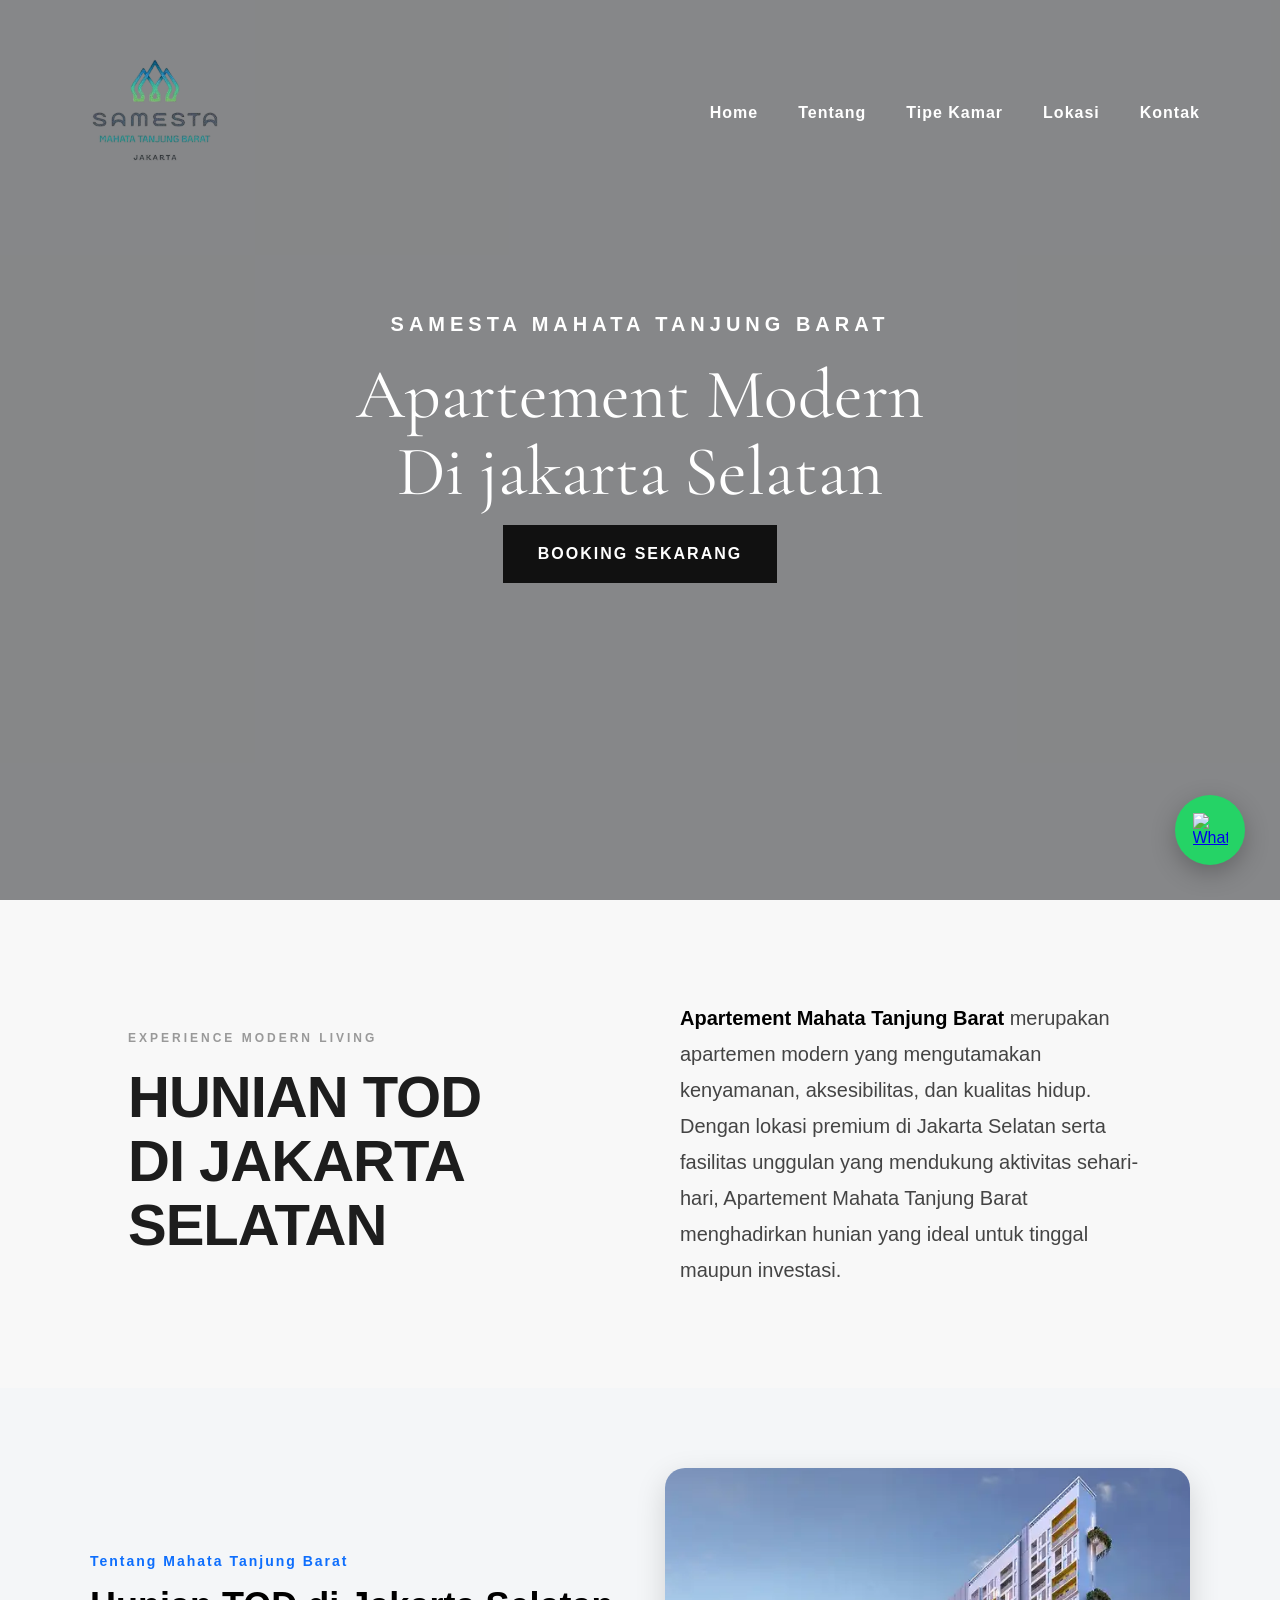
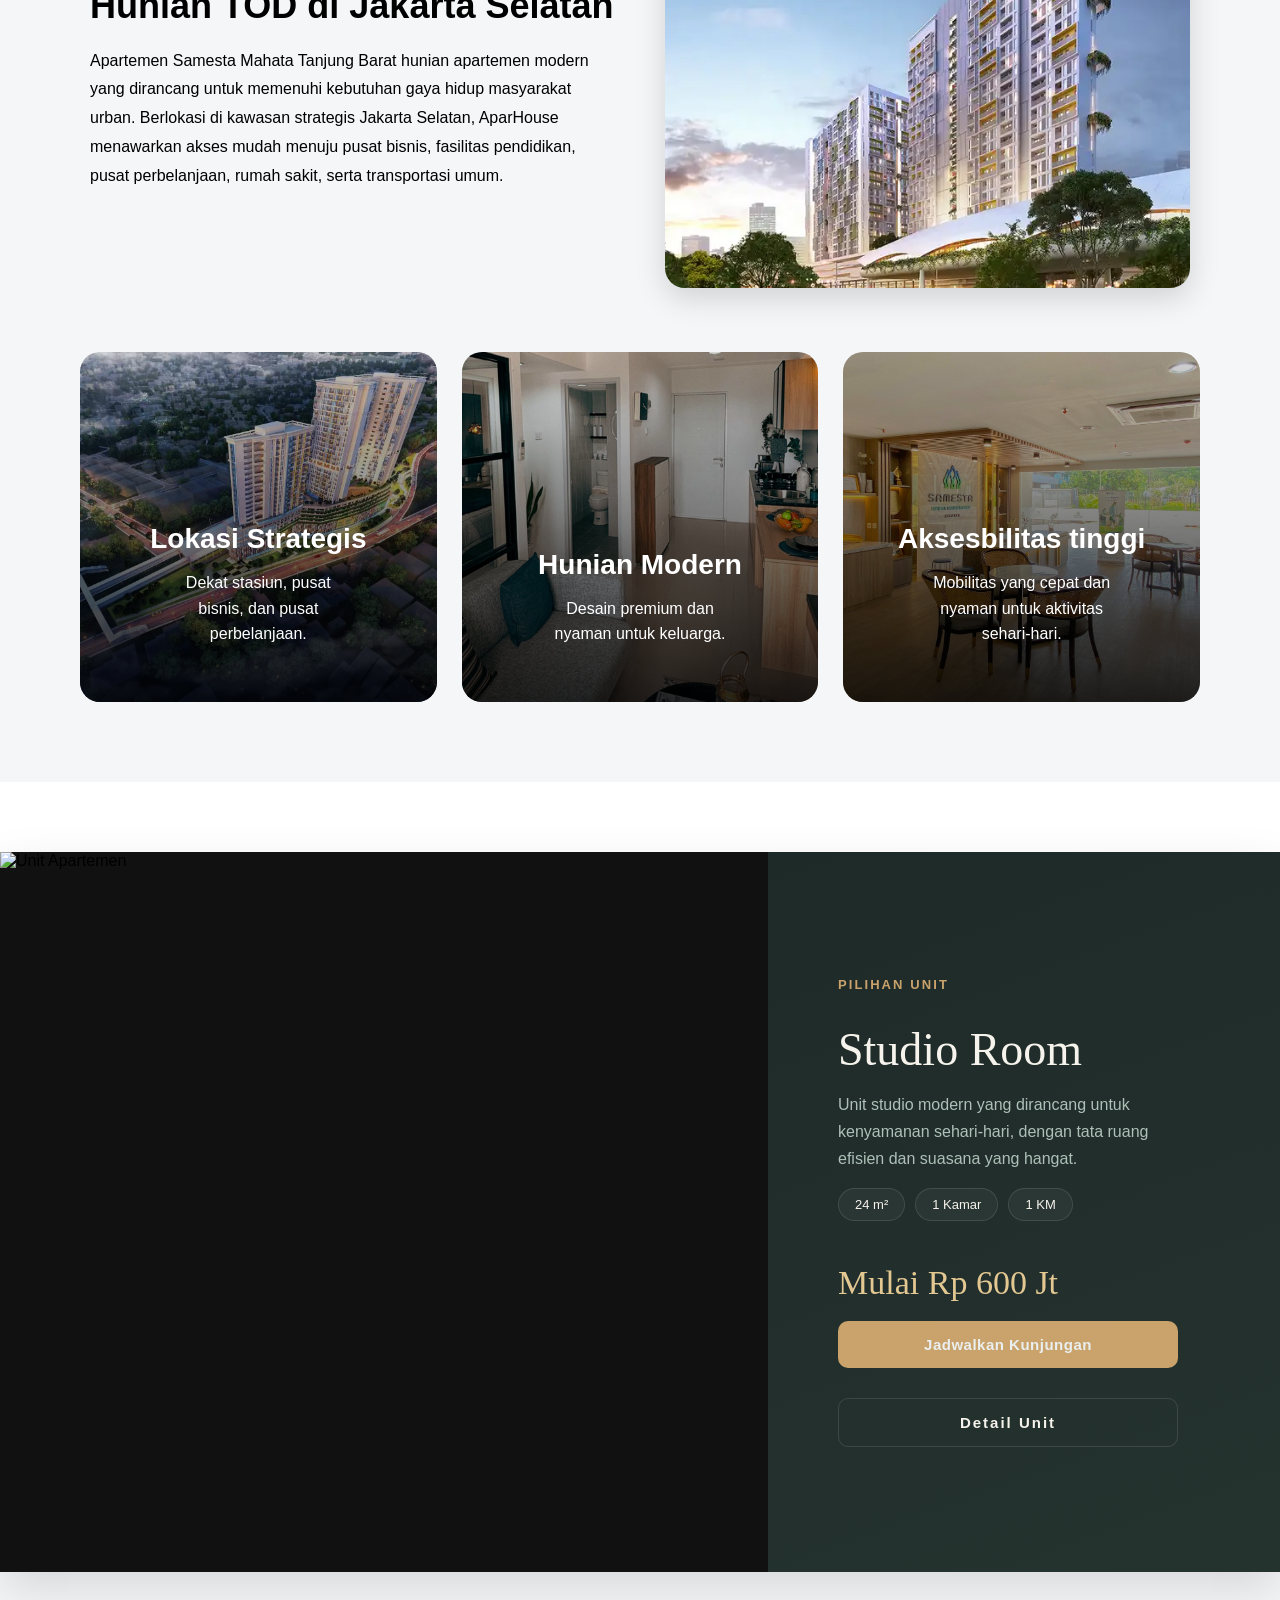
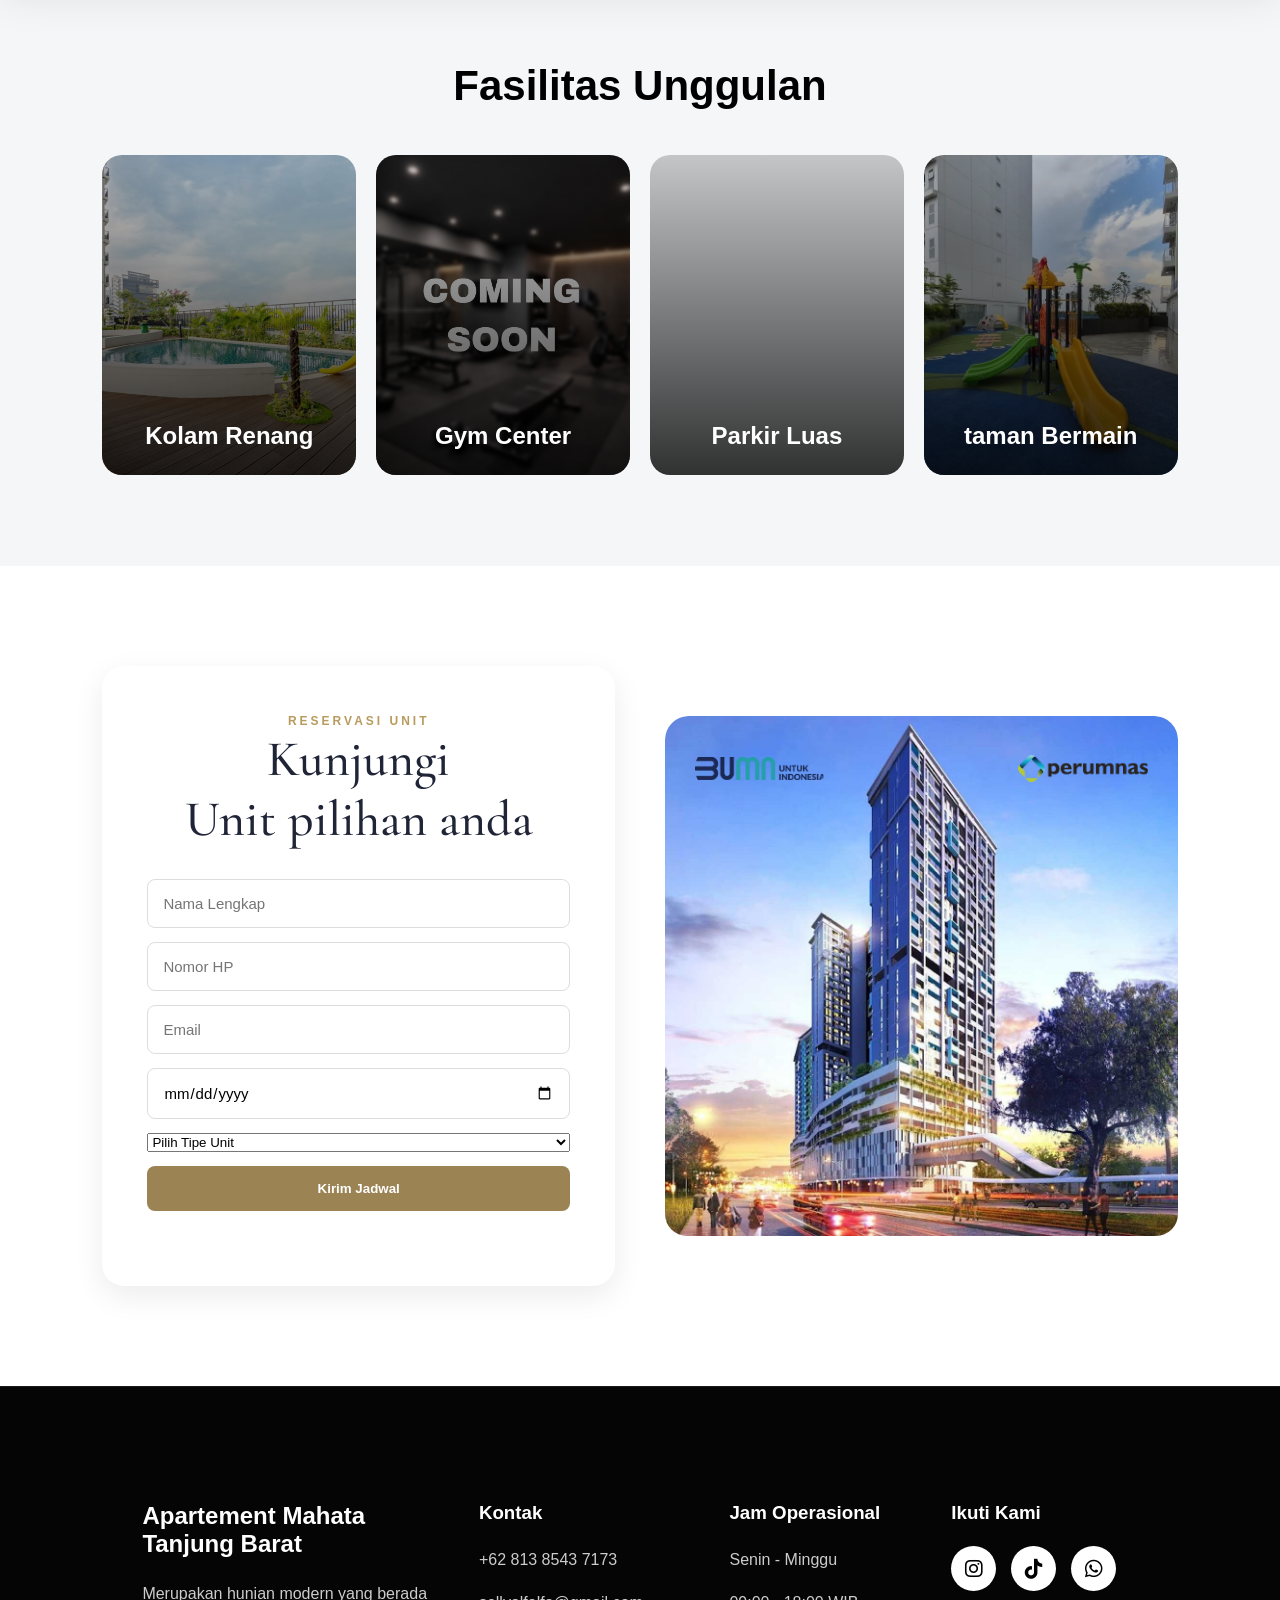
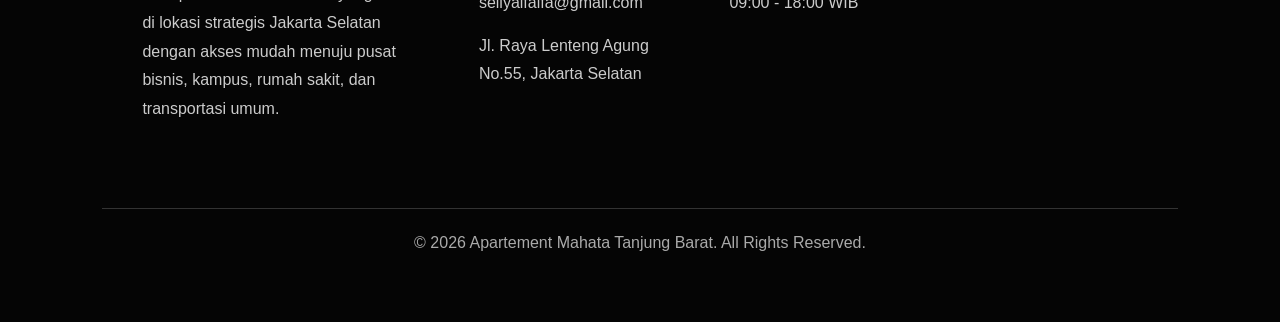
==== index.html @ bd1b5213 "Website Samesta v1" ====
<!DOCTYPE html>
<html lang="id">
<head>
    <title></title>

    <link rel="icon" type="image/png" href="images/logo-samesta.png">

    <link rel="stylesheet" href="https://cdnjs.cloudflare.com/ajax/libs/font-awesome/6.5.1/css/all.min.css">

    <link href="https://fonts.googleapis.com/css2?family=Playfair+Display:wght@600;700&display=swap" rel="stylesheet">

    <link href="https://fonts.googleapis.com/css2?family=Cormorant+Garamond:wght@600;700&display=swap" rel="stylesheet">

    <link rel="stylesheet" href="style.css">
</head>

<body>

<nav>
    <div class="logo">
    <img src="images/logo-samesta.png" alt="Logo">
</div>

    <ul>
    <li><a href="index.html">Home</a></li>
    <li><a href="#about">Tentang</a></li>
    <li><a href="#rooms">Tipe Kamar</a></li>
    <li><a href="lokasi.html">Lokasi</a></li>
    <li><a href="#kontak">Kontak</a></li>
</ul>
</nav>

<section class="hero reveal reveal-zoom">
    <div class="hero-dark"></div>

    <div class="hero-content">
        <p class="hero-subtitle">SAMESTA MAHATA TANJUNG BARAT</p>

        <h1>
            Apartement Modern<br>
            Di jakarta Selatan
        </h1>

        <a href="#booking" class="hero-main-btn">
            BOOKING SEKARANG
        </a>
    </div>
</section>

<section class="tod-section reveal">

    <div class="tod-left">
        <span class="tod-subtitle">
            EXPERIENCE MODERN LIVING
        </span>

        <h2>
            HUNIAN TOD <br>DI JAKARTA SELATAN
        </h2>
    </div>

    <div class="tod-right">
       <p>
    <strong>Apartement Mahata Tanjung Barat</strong> merupakan apartemen modern yang mengutamakan
    kenyamanan, aksesibilitas, dan kualitas hidup. Dengan lokasi premium di
    Jakarta Selatan serta fasilitas unggulan yang mendukung aktivitas sehari-hari,
    Apartement Mahata Tanjung Barat menghadirkan hunian yang ideal untuk tinggal maupun investasi.
        </p>
    </div>

</section>

<section class="about reveal" id="about">
    <div class="about-wrapper">
        <div class="about-text">
            <span class="section-label">Tentang Mahata Tanjung Barat</span>
            <h2>Hunian TOD di Jakarta Selatan</h2>

            <p>
                Apartemen Samesta Mahata Tanjung Barat hunian apartemen modern yang dirancang untuk
                memenuhi kebutuhan gaya hidup masyarakat urban. Berlokasi di kawasan
                strategis Jakarta Selatan, AparHouse menawarkan akses mudah menuju
                pusat bisnis, fasilitas pendidikan, pusat perbelanjaan, rumah sakit,
                serta transportasi umum.
            </p>

        </div>

        <div class="about-image">
            <img src="mahata.jpg" alt="Apartment Building">
        </div>
    </div>

    <div class="about-info">

    <div class="feature-card reveal reveal-up" style="--delay:.1s">
        <img src="Gedung.jpg">

        <div class="feature-overlay">
            <h3>Lokasi Strategis</h3>
            <p>Dekat stasiun, pusat bisnis, dan pusat perbelanjaan.</p>
        </div>
    </div>

    <div class="feature-card reveal reveal-up" style="--delay:.2s">
        <img src="Hunian.jpg">

        <div class="feature-overlay">
            <h3>Hunian Modern</h3>
            <p>Desain premium dan nyaman untuk keluarga.</p>
        </div>
    </div>

    <div class="feature-card reveal reveal-up" style="--delay:.4s">
        <img src="aksebilitas.jpg">

        <div class="feature-overlay">
            <h3>Aksesbilitas tinggi</h3>
            <p>Mobilitas yang cepat dan nyaman untuk aktivitas sehari-hari.</p>
        </div>
    </div>

</div>
</section>

<section class="unit-section reveal" id="rooms">
    <div class="unit-highlight">

        <div class="unit-main-image">
            <img
                id="unitImage"
                src="https://images.unsplash.com/photo-1505693416388-ac5ce068fe85?w=1200"
                alt="Unit Apartemen"
            >

          <div class="slide-dots">
    <span class="dot active"></span>
    <span class="dot"></span>
    <span class="dot"></span>
</div>

<div class="slider-controls">
    <button onclick="prevUnit()">‹</button>
    <button onclick="nextUnit()">›</button>
</div>

        </div>

        <div class="unit-main-content">
            <span class="unit-label">PILIHAN UNIT</span>

            <h3 id="unitTitle">Studio Room</h3>

            <p id="unitDesc">
                Unit studio modern yang dirancang untuk kenyamanan sehari-hari, dengan tata ruang efisien dan suasana yang hangat.
            </p>

            <div class="unit-points">
                <span id="unitSize">24 m²</span>
                <span id="unitBedroom">1 Kamar</span>
                <span id="unitBathroom">1 KM</span>
            </div>

            <h4 id="unitPrice">Mulai Rp 600 Jt</h4>

           <a href="#" class="unit-main-btn" onclick="scrollBooking(event)">Jadwalkan Kunjungan</a>
           <a href="detail-unit.html" id="detailBtn" class="unit-detail-btn">Detail Unit</a>
        </div>

    </div>
</section>



<section class="facilities-photo reveal">

    <h2>Fasilitas Unggulan</h2>

    <div class="facility-photo-grid">

        <div class="facility-photo-card reveal reveal-up"
     style="--delay:.1s; background-image:url('./images/kolam anak.jpg')">
            <div class="facility-overlay">
                <h3>Kolam Renang</h3>
            </div>
        </div>

        <div class="facility-photo-card reveal reveal-up"
     style="--delay:.25s; background-image:url('./images/gym center.jpg')">
            <div class="facility-overlay">
                <h3>Gym Center</h3>
            </div>
        </div>

        <div class="facility-photo-card reveal reveal-up"
     style="--delay:.4s; background-image:url('./images/parkir.jpg')">
            <div class="facility-overlay">
                <h3>Parkir Luas</h3>
            </div>
        </div>

        <div class="facility-photo-card reveal reveal-up"
     style="--delay:.55s; background-image:url('./images/taman bermain.jpg')">
            <div class="facility-overlay">
                <h3>taman Bermain</h3>
            </div>
        </div>

    </div>

</section>

<div id="booking-target"></div>

<section class="booking booking-pro reveal" id="booking">
    <div class="booking-container">

        <div class="booking-left">
            <span class="booking-tag">RESERVASI UNIT</span>

            <h2 class="booking-title">
                Kunjungi <br>
                Unit pilihan anda
            </h2>

            <form id="bookingForm">
                <input type="text" id="nama" placeholder="Nama Lengkap" required>
                <input type="text" id="nomor_hp" placeholder="Nomor HP" required>
                <input type="email" id="email" placeholder="Email" required>
                <input type="date" id="tanggal" required>

            <select id="tipe_unit" required>
                 <option value="">Pilih Tipe Unit</option>
                 <option value="Studio Room">Studio Room</option>
                <option value="One Bedroom">One Bedroom</option>
                <option value="Two Bedroom">Two Bedroom</option>
            </select>

                <button type="submit">Kirim Jadwal</button>
            </form>
        </div>

        <div class="booking-right">
   <img class="booking-building" src="apartemen mahata.png" alt="Apartemen">

    <div class="booking-logo-row">
        <img src="images/logo bumn.png" alt="BUMN">
        <img src="images/logo perumnas.png" alt="Perumnas">
    </div>
</div>
</section> 

<footer class="footer" id="kontak">
    <div class="footer-container">

        <div class="footer-box">
            <h2>Apartement Mahata Tanjung Barat</h2>
            <p>
                Merupakan hunian modern yang berada di lokasi strategis
                Jakarta Selatan dengan akses mudah menuju pusat bisnis, kampus,
                rumah sakit, dan transportasi umum.
            </p>
        </div>

        <div class="footer-box">
            <h3>Kontak</h3>
            <p>+62 813 8543 7173</p>
            <p>sellyalfalfa@gmail.com</p>
            <p>Jl. Raya Lenteng Agung No.55, Jakarta Selatan</p>
        </div>

        <div class="footer-box">
            <h3>Jam Operasional</h3>
            <p>Senin - Minggu</p>
            <p>09:00 - 18:00 WIB</p>
        </div>

        <div class="footer-box">
            <h3>Ikuti Kami</h3>

            <div class="social-icons">
                <a href="https://www.instagram.com/selly_mahatatanjungbarat?igsh=MWs4cTR6MDJ2c3ppdA==" target="_blank">
                    <i class="fab fa-instagram"></i>
                </a>

                <a href="https://www.tiktok.com/@mahata.tanjung.ba2?_r=1&_t=ZS-97Is2Tjy6k6" target="_blank">
                    <i class="fab fa-tiktok"></i>
                </a>

                <a href="https://wa.me/6281385437173" target="_blank">
                    <i class="fab fa-whatsapp"></i>
                </a>

            </div>
        </div>

    </div>

    <div class="footer-bottom">
        © 2026 Apartement Mahata Tanjung Barat. All Rights Reserved.
    </div>
</footer>

<a href="https://wa.me/6281385437173" class="whatsapp-float" target="_blank">
    <img src="https://cdn-icons-png.flaticon.com/512/733/733585.png" alt="WhatsApp">
</a>

<script src="script.js"></script>

</body>
</html>
---- style.css ----
html{
    scroll-behavior: smooth;
}

*{
    margin:0;
    padding:0;
    box-sizing:border-box;
    font-family:Arial, sans-serif;
}

nav{
    position:absolute;
    top:0;
    left:0;
    width:100%;
    z-index:10;
    display:flex;
    justify-content:space-between;
    align-items:center;
    padding:35px 80px;
    background:transparent;
}

.logo,
nav a{
    color:white;
}

.logo{
    font-size:26px;
    font-weight:bold;
    letter-spacing:2px;
}

nav ul{
    display:flex;
    gap:40px;
    list-style:none;
}

nav a{
    text-decoration:none;
    font-weight:bold;
    letter-spacing:1px;
}

.hero{
    height:100vh;
    background:url("https://images.unsplash.com/photo-1486406146926-c627a92ad1ab?q=80&w=1920") center/cover no-repeat;
    position:relative;
    display:flex;
    justify-content:center;
    align-items:center;
    text-align:center;
    color:white;
}

.hero-dark{
    position:absolute;
    top:0;
    left:0;
    width:100%;
    height:100%;
    background:rgba(0,0,0,0.45);
}

.hero-content{
    position:relative;
    z-index:2;
}

.hero-subtitle{
    letter-spacing:5px;
    font-size:14px;
    font-weight:bold;
    margin-bottom:20px;
}

.hero-content h1{
    font-size:78px;
    line-height:1.1;
    font-family:Georgia, serif;
    font-weight:400;
    margin-bottom:35px;
}

.hero-main-btn{
    display:inline-block;
    padding:20px 35px;
    background:#111;
    color:white;
    text-decoration:none;
    font-weight:bold;
    letter-spacing:2px;
}

button{
    padding:15px 30px;
    border:none;
    cursor:pointer;
    background:#0d6efd;
    color:white;
}

.about,
.rooms,
.booking{
    padding:80px;
    text-align:center;
}

.about p{
    width:60%;
    margin:20px auto;
    line-height:1.8;
}

.room-container{
    display:flex;
    justify-content:center;
    gap:30px;
    margin-top:30px;
}

.room-card{
    width:280px;
    padding:30px;
    box-shadow:0 5px 20px rgba(0,0,0,0.1);
    border-radius:10px;
    background:white;
}

.booking form{
    width:400px;
    margin:30px auto;
    display:flex;
    flex-direction:column;
    gap:15px;
}

.booking input{
    padding:15px;
    border:1px solid #ccc;
}

.booking button{
    padding:15px;
    background:#0d6efd;
    color:white;
    border:none;
}

.room-card img{
    width:100%;
    height:200px;
    object-fit:cover;
    border-radius:10px;
    margin-bottom:15px;
}

.room-card{
    width:320px;
    padding:20px;
    box-shadow:0 5px 20px rgba(0,0,0,0.1);
    border-radius:15px;
    background:white;
    transition:0.3s;
}

.room-card:hover{
    transform:translateY(-10px);
}

.contact{
padding:80px;
text-align:center;
}

.contact p{
margin-top:10px;
}

footer{
background:#111;
color:white;
text-align:center;
padding:25px;
}

.facilities{
    padding:80px;
    text-align:center;
}

.facility-container{
    display:grid;
    grid-template-columns:repeat(4,1fr);
    gap:20px;
    margin-top:30px;
}

.facility-card{
    background:white;
    padding:30px;
    border-radius:15px;
    box-shadow:0 5px 20px rgba(0,0,0,0.1);
}

.facility-card h3{
    margin-bottom:15px;
}

.contact{
    padding:80px;
    text-align:center;
}

.contact p{
    margin-top:10px;
}

footer{
    background:#111;
    color:white;
    text-align:center;
    padding:25px;
}

.admin{
    padding:80px;
    text-align:center;
}

table{
    width:90%;
    margin:30px auto;
    border-collapse:collapse;
    background:white;
    box-shadow:0 5px 20px rgba(0,0,0,0.1);
}

th,
td{
    padding:15px;
    border:1px solid #ddd;
}

th{
    background:#111;
    color:white;
}

@media(max-width:768px){

    nav{
        flex-direction:column;
        gap:15px;
    }

    .room-container{
        flex-direction:column;
        align-items:center;
    }

    .facility-container{
        grid-template-columns:1fr;
    }

    .booking form{
        width:90%;
    }

}

.status{
    display:inline-block;
    margin:10px 0;
    padding:6px 12px;
    border-radius:20px;
    font-size:14px;
    font-weight:bold;
}

.available{
    background:#d4edda;
    color:#155724;
}

.sold{
    background:#fff3cd;
    color:#856404;
}

.booking-btn{
    display:inline-block;
    margin-top:15px;
    padding:12px 20px;
    background:#0d6efd;
    color:white;
    text-decoration:none;
    border-radius:5px;
}

.search-box{
width:60%;
padding:15px;
margin:25px auto;
display:block;
border:1px solid #ccc;
border-radius:8px;
font-size:16px;
}

.admin h2{
margin-bottom:20px;
}

.delete-btn{
background:#dc3545;
color:white;
border:none;
padding:10px 15px;
border-radius:5px;
cursor:pointer;
}

.delete-btn:hover{
    background:#c82333;
}

.stats-container{
    display:flex;
    justify-content:center;
    gap:40px;
    margin:50px 0;
    flex-wrap:wrap;
}

.stat-card{
    width:300px;
    height:200px;

    display:flex;
    flex-direction:column;
    justify-content:center;
    align-items:center;

    background:#fff;
    border-radius:25px;
    border-left:8px solid #c9a35b;
    box-shadow:0 10px 25px rgba(0,0,0,0.08);
}

.stat-card h3{
    font-size:18px;
    margin-bottom:20px;
    text-align:center;
}

.stat-card p{
    font-size:58px;
    font-weight:800;
    color:#c9a35b;
    margin:0;
}



.whatsapp-float {
    position: fixed;
    right: 35px;
    bottom: 35px;
    width: 70px;
    height: 70px;
    background: #25d366;
    border-radius: 50%;
    display: flex;
    align-items: center;
    justify-content: center;
    z-index: 9999;
    box-shadow: 0 8px 25px rgba(0,0,0,0.25);
}

.whatsapp-float img{
    width:35px;
    height:35px;
}

.whatsapp-float:hover{
    transform:scale(1.1);
}

.about-info{
    display:flex;
    justify-content:center;
    gap:25px;
    margin-top:40px;
    flex-wrap:wrap;
}

.info-box{
    width:300px;
    background:white;
    padding:25px;
    border-radius:15px;
    box-shadow:0 5px 20px rgba(0,0,0,0.1);
}

.info-box h3{
    margin-bottom:10px;
}

.about-wrapper{
    display:flex;
    align-items:center;
    justify-content:center;
    gap:50px;
    max-width:1100px;
    margin:0 auto 50px;
    text-align:left;
}

.about-text{
    flex:1;
}

.section-label{
    color:#0d6efd;
    font-weight:bold;
    letter-spacing:2px;
    font-size:14px;
}

.about-text h2{
    font-size:36px;
    margin:15px 0 20px;
}

.about-text p{
    width:100%;
    margin-bottom:18px;
    line-height:1.8;
}

.about-image{
    flex:1;
}

.about-image img{
    width:100%;
    height:420px;
    object-fit:cover;
    border-radius:20px;
    box-shadow:0 10px 30px rgba(0,0,0,0.15);
}

.about-info{
    max-width:1200px;
    margin:60px auto 0;
    display:flex;
    gap:30px;
}

.info-box{
    flex:1;
    background:#fff;
    padding:35px;
    border-radius:20px;
    box-shadow:0 10px 30px rgba(0,0,0,0.08);
    transition:0.3s;
    text-align:left;
}

.info-box:hover{
    transform:translateY(-8px);
}

.info-box h3{
    margin-bottom:15px;
    font-size:24px;
    color:#111;
}

.info-box p{
    color:#666;
    line-height:1.8;
    font-size:15px;
}

.footer{
    background:#050505;
    color:white;
    padding:45px 8%;
    width:100vw;
    margin-left:calc(50% - 50vw);
    border-top:1px solid rgba(255,255,255,.08);
}

.footer-container{
    max-width:1200px;
    margin:auto;
    padding:70px 40px;
    display:grid;
    grid-template-columns:2fr 1.4fr 1.2fr 1.3fr;
    gap:50px;
    text-align:left;
}

.footer-box h2,
.footer-box h3{
    margin-bottom:22px;
    color:white;
}

.footer-box p{
    width:100%;
    margin:0 0 14px 0;
    color:#ccc;
    line-height:1.8;
    text-align:left;
}

.social-icons{
    display:flex;
    gap:15px;
}

.social-icons a{
    width:45px;
    height:45px;
    background:white;
    color:black;
    border-radius:50%;
    display:flex;
    align-items:center;
    justify-content:center;
    text-decoration:none;
    font-size:20px;
}

.footer-bottom{
    max-width:1200px;
    margin:auto;
    padding:25px 40px;
    border-top:1px solid #333;
    color:#aaa;
    text-align:center;
}

.tod-section{
    display:flex;
    justify-content:space-between;
    align-items:center;
    gap:80px;

    padding:100px 10%;
    background:#f8f8f8;
}

.tod-left{
    flex:1;
}

.tod-right{
    flex:1;
}

.tod-subtitle{
    display:block;
    color:#999;
    letter-spacing:3px;
    font-size:12px;
    margin-bottom:20px;
    font-weight:600;
}

.tod-left h2{
    font-family:'Poppins', sans-serif;
    font-size:58px;
    font-weight:800;
    line-height:1.1;
    text-transform:uppercase;
    letter-spacing:-1px;
    color:#1d1d1d;
}

.tod-right p{
    font-size:20px;
    line-height:1.8;
    color:#444;
}

.tod-right strong{
    color:#000;
}

.booking-premium{
    padding:100px 10%;
    background:#f7f7f7;
}

.booking-wrapper{
    max-width:1200px;
    margin:auto;
    display:grid;
    grid-template-columns:1fr 1fr;
    background:white;
    border-radius:25px;
    overflow:hidden;
    box-shadow:0 15px 40px rgba(0,0,0,0.12);
}

.booking-image{
    position:relative;
    min-height:520px;
}

.booking-image img{
    width:100%;
    height:100%;
    object-fit:cover;
}

.booking-logo{
    position:absolute;
    top:30px;
    left:30px;
    background:rgba(0,0,0,0.65);
    color:white;
    padding:15px 25px;
    font-size:22px;
    font-weight:bold;
    letter-spacing:2px;
    border-radius:8px;
}

.booking-form-box{
    padding:60px;
    text-align:left;
}

.booking-form-box h2{
    font-size:36px;
    margin:15px 0;
}

.booking-form-box p{
    color:#666;
    line-height:1.7;
    margin-bottom:30px;
}

.booking-form-box form{
    width:100%;
    display:flex;
    flex-direction:column;
    gap:18px;
}

.booking-form-box input{
    padding:16px;
    border:1px solid #ddd;
    border-radius:8px;
    font-size:15px;
}

.booking-form-box button{
    padding:16px;
    background:#111;
    color:white;
    border:none;
    border-radius:8px;
    font-weight:bold;
    cursor:pointer;
}

.booking-pro{
    background:white;
    padding:100px 8%;
}

.booking-container{
    max-width:1150px;
    margin:auto;
    display:grid;
    grid-template-columns:1fr 1fr;
    gap:50px;
    align-items:center;
}

.booking-right{
    transform: translateY(50px);
}

.booking-left{
    background:white;
    padding:45px;
    border-radius:22px;
    box-shadow:0 10px 30px rgba(0,0,0,0.08);
}



.booking-tag{
    color:#b89b5e;
    font-size:12px;
    letter-spacing:3px;
    font-weight:bold;
}

.booking-title{
    font-family: 'Cormorant Garamond', serif;
    font-size: 50px;
    font-weight: 500;
    line-height: 1.2;
    color: #1f2437;
}

.booking-left p{
    color:#666;
    line-height:1.7;
    margin-bottom:25px;
}

.booking-left form{
    width:100%;
    display:flex;
    flex-direction:column;
    gap:14px;
}

.booking-left input{
    padding:15px;
    border:1px solid #ddd;
    border-radius:8px;
    font-size:15px;
}

.booking-left button{
    padding:15px;
    background:#9b8353;
    color:white;
    border:none;
    border-radius:8px;
    font-weight:bold;
    cursor:pointer;
}

.booking-right{
    position:relative;
}

.booking-right img{
    width:100%;
    height:520px;
    object-fit:cover;
    border-radius:22px;
}

.booking-brand{
    position:absolute;
    top:25px;
    left:25px;
    background:white;
    color:#111;
    padding:14px 24px;
    border-radius:8px;
    font-size:22px;
    font-weight:bold;
    letter-spacing:2px;
}

.about-info{
    display:grid;
    grid-template-columns:repeat(3,1fr);
    gap:25px;
    margin-top:60px;
}

.feature-card{
    position:relative;
    height:350px;
    border-radius:20px;
    overflow:hidden;
}

.feature-card img{
    width:100%;
    height:100%;
    object-fit:cover;
}

.feature-overlay{
    position:absolute;
    inset:0;
    background:linear-gradient(
        to top,
        rgba(0,0,0,0.85),
        rgba(0,0,0,0.15)
    );

    display:flex;
    flex-direction:column;
    justify-content:flex-end;
    align-items:center;
    text-align:center;

    padding:0 25px 55px;
}

.feature-overlay h3{
    color:white;
    font-size:28px;
    margin-bottom:15px;
}

.feature-overlay p{
    color:white;
    line-height:1.6;
    margin:0;
}

.unit-section{
    padding:100px 8%;
    background:#fff;
    text-align:center;
}

.unit-section h2{
    font-size:44px;
    margin:15px 0 50px;
}

.unit-highlight{
    max-width:1200px;
    margin:auto;
    display:grid;
    grid-template-columns:1.2fr 0.8fr;
    background:#111;
    border-radius:28px;
    overflow:hidden;
    text-align:left;
    box-shadow:0 20px 45px rgba(0,0,0,0.12);
}

.unit-main-image img{
    width:100%;
    height:520px;
    object-fit:cover;
}

.unit-main-content{
    padding:60px;
    color:white;
    display:flex;
    flex-direction:column;
    justify-content:center;
}

.unit-main-content h3{
    font-size:42px;
    line-height:1.2;
    margin-bottom:20px;
}

.unit-main-content p{
    color:#ccc;
    line-height:1.8;
    margin-bottom:30px;
}

.unit-points{
    display:flex;
    flex-wrap:wrap;
    gap:12px;
    margin-bottom:35px;
}

.unit-points span{
    background:rgba(255,255,255,0.1);
    padding:10px 15px;
    border-radius:30px;
    color:white;
}

.unit-main-btn{
    width:max-content;
    background:#9b8353;
    color:white;
    padding:15px 24px;
    border-radius:8px;
    text-decoration:none;
    font-weight:bold;
}

.unit-types{
    max-width:1200px;
    margin:30px auto 0;
    display:grid;
    grid-template-columns:repeat(3,1fr);
    gap:20px;
}

.unit-type-card{
    background:white;
    padding:28px;
    border-radius:18px;
    box-shadow:0 10px 25px rgba(0,0,0,0.08);
    text-align:left;
    border-left:5px solid #9b8353;
}

.unit-type-card h4{
    font-size:22px;
    margin-bottom:10px;
}

.unit-type-card p{
    color:#666;
}

.unit-section{
    padding:90px 8%;
    background:#fff;
    text-align:center;
}

.unit-section h2{
    font-size:42px;
    margin:15px 0 45px;
}

.unit-highlight{
    max-width:1180px;
    margin:0 auto;
    display:grid;
    grid-template-columns:1.1fr 0.9fr;
    background:#111;
    border-radius:28px;
    overflow:hidden;
    box-shadow:0 18px 45px rgba(0,0,0,0.12);
    text-align:left;
}

.unit-main-image img{
    width:100%;
    height:700px;
    object-fit:cover;
    display:block;
}

.unit-main-content{
    padding:55px;
    color:white;
    display:flex;
    flex-direction:column;
    justify-content:center;
}

.unit-main-content h3{
    font-size:40px;
    line-height:1.15;
    margin-bottom:18px;
}

.unit-main-content p{
    color:#d0d0d0;
    line-height:1.7;
    font-size:17px;
    margin-bottom:25px;
}

.unit-points{
    display:flex;
    flex-wrap:wrap;
    gap:10px;
    margin-bottom:28px;
}

.unit-points span{
    background:#252525;
    color:white;
    padding:9px 14px;
    border-radius:25px;
    font-size:14px;
}

.unit-main-btn{
    display:inline-block;
    width:max-content;
    background:#9b8353;
    color:white;
    padding:14px 22px;
    border-radius:8px;
    text-decoration:none;
    font-weight:bold;
}

.unit-types{
    max-width:1180px;
    margin:30px auto 0;
    display:grid;
    grid-template-columns:repeat(3,1fr);
    gap:22px;
}

.unit-type-card{
    background:white;
    padding:28px;
    border-radius:18px;
    box-shadow:0 10px 25px rgba(0,0,0,0.07);
    text-align:left;
    border-left:5px solid #9b8353;
}

.unit-type-card h4{
    font-size:22px;
    margin-bottom:10px;
}

.unit-type-card p{
    color:#666;
    line-height:1.6;
}

.unit-highlight{
    width:100%;
    max-width:none;
    margin:0;
}

.unit-image{
    height:700px;
}

.unit-image img{
    width:100%;
    height:100%;
    object-fit:cover;
    display:block;
}

.unit-content{
    background:#0f0f10;
    color:white;
    padding:60px;
    display:flex;
    flex-direction:column;
    justify-content:center;
}

.unit-content h2{
    font-family:"Playfair Display", serif;
    font-size:68px;
    line-height:1;
    margin-bottom:30px;
    color:white;
}

.unit-points{
    display:flex;
    flex-wrap:wrap;
    gap:10px;
    margin-bottom:32px;
}

.unit-points span{
    background:rgba(255,255,255,0.1);
    color:white;
    padding:10px 16px;
    border-radius:30px;
    font-size:14px;
}

.unit-main-btn{
    width:max-content;
    background:#9b8353;
    color:white;
    padding:15px 26px;
    border-radius:8px;
    text-decoration:none;
    font-weight:bold;
    letter-spacing:0.5px;
}

.unit-features{
    display:grid;
    grid-template-columns:repeat(3,1fr);
    gap:25px;
    margin-top:20px;
}

.unit-section{
    padding:0;
    margin:0;
    background:#111;
}

.unit-highlight{
    width:100vw;
    max-width:none;
    margin-left:calc(50% - 50vw);
    display:grid;
    grid-template-columns:58% 42%;
    min-height:720px;
    background:#111;
    border-radius:0;
    overflow:hidden;
}

.unit-main-image,
.unit-image{
    height:720px;
}

.unit-main-image img,
.unit-image img{
    width:100%;
    height:100%;
    object-fit:cover;
    display:block;
}

.unit-main-content,
.unit-content{
    background:#0b0b0b;
    color:white;
    padding:80px 70px;
    display:flex;
    flex-direction:column;
    justify-content:center;
}

.unit-main-content h3,
.unit-content h2{
    font-family:"Playfair Display", serif;
    font-size:64px;
    line-height:1;
    margin-bottom:30px;
    color:white;
}

.unit-main-content p,
.unit-content p{
    max-width:520px;
    font-size:18px;
    line-height:1.8;
    color:#ddd;
    margin-bottom:35px;
}

.unit-points{
    display:flex;
    flex-wrap:wrap;
    gap:12px;
    margin-bottom:35px;
}

.unit-points span{
    background:rgba(255,255,255,0.12);
    color:white;
    padding:10px 18px;
    border-radius:30px;
    font-size:15px;
}

.unit-main-btn{
    width:max-content;
    background:#9b8353;
    color:white;
    padding:16px 28px;
    border-radius:6px;
    text-decoration:none;
    font-weight:bold;
}

.unit-section{
    padding:0;
    margin:0;
    background:white;
}

.unit-highlight{
    width:100vw;
    max-width:none;
    margin-left:calc(50% - 50vw);
    display:grid;
    grid-template-columns:58% 42%;
    height:720px;
    background:#111;
    overflow:hidden;
    border-radius:0;
}


.unit-main-image{
    height:720px;
}

.unit-main-image img{
    width:100%;
    height:100%;
    object-fit:cover;
    display:block;
}

.unit-main-content{
    background:#0b0b0b;
    color:white;
    padding:70px;
    display:flex;
    flex-direction:column;
    justify-content:center;
}

.unit-main-content h3{
    font-family:"Playfair Display", serif;
    font-size:58px;
    line-height:1.05;
    margin-bottom:25px;
}

.unit-main-content p{
    max-width:520px;
    font-size:18px;
    line-height:1.7;
    color:#ddd;
    margin-bottom:30px;
}

.unit-points{
    display:flex;
    flex-wrap:wrap;
    gap:12px;
    margin-bottom:30px;
}

.unit-points span{
    background:#252525;
    color:white;
    padding:10px 18px;
    border-radius:30px;
}

.unit-main-btn{
    width:max-content;
    background:#9b8353;
    color:white;
    padding:16px 28px;
    border-radius:8px;
    text-decoration:none;
    font-weight:bold;
}

.unit-types{
    max-width:1200px;
    margin:50px auto 0;
    padding:0 8%;
    display:grid;
    grid-template-columns:repeat(3,1fr);
    gap:25px;
    background:white;
}

.unit-type-card{
    background:white;
    padding:30px;
    border-radius:18px;
    box-shadow:0 10px 25px rgba(0,0,0,0.08);
    border-left:5px solid #9b8353;
}

.unit-section{
    padding:0;
    margin:0;
    background:white;
}

.unit-highlight{
    width:100vw;
    max-width:none;
    margin-left:calc(50% - 50vw);
    display:grid;
    grid-template-columns:65% 35%;
    height:720px;
    background:#111;
    overflow:hidden;
}

.unit-main-image{
    height:720px;
}

.unit-main-image img{
    width:100%;
    height:100%;
    object-fit:cover;
    display:block;
}

.unit-main-content h3{
    font-family:"Playfair Display", serif;
    font-size:48px;
    line-height:1.1;
    margin-bottom:24px;
    max-width:400px;
}

.unit-label{
    color:#b89b5e;
    letter-spacing:3px;
    font-size:13px;
    font-weight:bold;
    margin-bottom:18px;
}

.unit-main-content h3{
    font-family:"Playfair Display", serif;
    font-size:64px;
    line-height:1;
    margin-bottom:25px;
    max-width:520px;
}

.unit-main-content p{
    max-width:420px;
    margin-left:0;
    text-align:left;
}

.unit-points{
    display:flex;
    flex-wrap:wrap;
    gap:12px;
    margin-bottom:24px;
}

.unit-points span{
    background:#252525;
    color:white;
    padding:10px 18px;
    border-radius:30px;
}

.unit-main-content h4{
    color:#b89b5e;
    font-size:28px;
    margin-bottom:28px;
}

.unit-main-btn{
    width:max-content;
    background:#9b8353;
    color:white;
    padding:16px 30px;
    border-radius:2px;
    text-decoration:none;
    font-weight:bold;
}

.unit-detail-btn{
    display:inline-block;
    margin-top:15px;
    padding:16px 30px;
    background:transparent;
    color:white;
    border:2px solid #b08f57;
    border-radius:2px;
    text-decoration:none;
    font-size:18px;
    font-weight:600;
    letter-spacing:2px;
    transition:.3s ease;
}

.unit-detail-btn:hover{
    background:#b08f57;
    color:white;
    transform:translateY(-2px);
}

.unit-slider-btn{
    display:flex;
    gap:12px;
    margin-top:28px;
}

.unit-slider-btn button{
    width:45px;
    height:45px;
    border-radius:50%;
    border:none;
    background:white;
    color:#111;
    font-size:22px;
    cursor:pointer;
}

.unit-section{
    padding-top:100px;
    background:white;
}

.unit-heading{
    text-align:center;
    margin-bottom:60px;
}

.unit-heading span{
    color:#b89b5e;
    letter-spacing:10px;
    font-size:14px;
    font-weight:bold;
}

.unit-heading h2{
    font-size:46px;
    margin-top:15px;
    color:#111;
}

.unit-highlight{
    margin-top:0;
}

.unit-main-image{
    position:relative;
    height:720px;
    overflow:hidden;
}

.slider-controls{
    position:absolute;
    top:50%;
    left:0;
    width:100%;
    transform:translateY(-50%);
    display:flex;
    justify-content:space-between;
    padding:0 30px;
    z-index:100;
    pointer-events:none;
}

.slider-controls button{
    pointer-events:auto;
    width:56px;
    height:56px;

    border:none;
    border-radius:50%;

    background:rgba(0,0,0,0.5);
    backdrop-filter:blur(10px);

    color:#fff;
    font-size:20px;
    font-weight:bold;

    cursor:pointer;

    transition:all .3s ease;
}

.slider-controls button:hover{
    background:#9b8353;
    transform:scale(1.08);
}

.slider-controls button{
    display:flex;
    align-items:center;
    justify-content:center;
}

.facilities-photo{
    padding:90px 8%;
    
    text-align:center;
}

.facilities-photo h2{
    font-size:42px;
    margin-bottom:45px;
}

.facility-photo-grid{
    display:grid;
    grid-template-columns:repeat(4,1fr);
    gap:18px;
}

.facility-photo-card{
    height:320px;
    background-size:cover;
    background-position:center;
    border-radius:18px;
    overflow:hidden;
    position:relative;
}

.facility-overlay{
    position:absolute;
    inset:0;
    background:linear-gradient(
        to top,
        rgba(0,0,0,0.75),
        rgba(0,0,0,0.15)
    );
    display:flex;
    align-items:flex-end;
    justify-content:center;
    padding:25px;
}

.facility-overlay h3{
    color:white;
    font-size:24px;
}

.facility-photo-grid{
    display:grid;
    grid-template-columns:repeat(4,1fr);
    gap:20px;
}

.facility-photo-card{
    height:320px;
    border-radius:20px;
    overflow:hidden;
    position:relative;

    background-size:cover;
    background-position:center;
    background-repeat:no-repeat;

    transition:0.3s;
}

.facility-photo-card:hover{
    transform:translateY(-8px);
}

.facility-overlay{
    position:absolute;
    inset:0;
    background:linear-gradient(
        to top,
        rgba(0,0,0,.8),
        rgba(0,0,0,.2)
    );

    display:flex;
    align-items:flex-end;
    padding:25px;
}

.facility-overlay h3{
    color:white;
    font-size:24px;
    font-weight:700;
}

.booking-right{
    position:relative;
    height:620px;
    border-radius:24px;
    overflow:hidden;
}

.booking-building{
    width:100%;
    height:100%;
    object-fit:cover;
    display:block;
}

.booking-logo-row{
    position:absolute;
    top:30px;
    left:30px;
    right:30px;

    display:flex;
    justify-content:space-between;
    align-items:center;
}

.booking-logo-row img{
    max-width:130px;
    height:45px;
    object-fit:contain;
}

.logo img{
    height:150px;
    width:auto;
}

.status-select{
    padding:8px 12px;
    border-radius:8px;
    border:1px solid #ccc;
    font-weight:bold;
}

.login-page{
    min-height:100vh;
    display:flex;
    justify-content:center;
    align-items:center;
    background:linear-gradient(rgba(0,0,0,.55), rgba(0,0,0,.55)),
    url("images/apartemen mahata.png");
    background-size:cover;
    background-position:center;
}

.login-card{
    width:380px;
    background:white;
    padding:40px;
    border-radius:20px;
    box-shadow:0 20px 50px rgba(0,0,0,.25);
    text-align:center;
}

.login-card h2{
    font-size:32px;
    margin-bottom:10px;
}

.login-card p{
    color:#666;
    margin-bottom:25px;
}

.login-card input{
    width:100%;
    padding:15px;
    margin-bottom:15px;
    border:1px solid #ddd;
    border-radius:10px;
    font-size:15px;
}

.login-card button{
    width:100%;
    padding:15px;
    border:none;
    border-radius:10px;
    background:#9b8353;
    color:white;
    font-size:16px;
    font-weight:bold;
    cursor:pointer;
}

.login-page{
    min-height:100vh;
    display:flex;
    justify-content:center;
    align-items:center;

    background:
    linear-gradient(rgba(0,0,0,.45), rgba(0,0,0,.45)),
    url("background\ admin.jpg");

    background-size:cover;
    background-position:center;
    background-repeat:no-repeat;
}

.login-card{
    width:380px;
    padding:40px;

    background:rgba(255,255,255,.92);
    backdrop-filter:blur(10px);

    border-radius:20px;
    box-shadow:0 20px 50px rgba(0,0,0,.25);
}

.status-menunggu{
    background:#fff3cd;
    color:#856404;
}

.status-konfirmasi{
    background:#d4edda;
    color:#155724;
}

.status-selesai{
    background:#d1ecf1;
    color:#0c5460;
}

.export-btn{
    margin:20px 0;
    padding:12px 20px;
    background:#198754;
    color:white;
    border:none;
    border-radius:8px;
    font-weight:bold;
    cursor:pointer;
}

.chart-card{
    background:white;
    padding:25px;
    border-radius:18px;
    box-shadow:0 10px 25px rgba(0,0,0,.08);
    margin:30px 0;
}

.chart-card h3{
    margin-bottom:20px;
}

.chart-card canvas{
    max-height:320px;
}

.unit-detail-btn{
    display:inline-block;
    margin-top:20px;

    background:#b08f57;
    color:white;

    padding:13px 35px;
    border-radius:10px;

    text-decoration:none;
    font-size:22px;
    font-weight:600;

    width:78%;
}

.unit-detail-btn{
    display:inline-block;
    margin-top:15px;
    padding:15px 25px;

    background:transparent;
    color:white;

    border:2px solid #b08f57;
    border-radius:0;

    text-decoration:none;
    font-size:18px;
    font-weight:600px;
    letter-spacing:2px;

    transition:.3s ease;
}

.unit-detail-btn:hover{
    background:#b08f57;
    color:white;
    transform:translateY(-2px);
}

.unit-main-btn:hover{
    background:#c7a56b;
    transform:translateY(-2px);
}

.unit-detail-btn{
    display:inline-block;
    margin-top:15px;
    padding:16px 35px;
    background:transparent;
    color:white;
    border:2px solid #b08f57;
    border-radius:0;
    text-decoration:none;
    font-size:18px;
    font-weight:700;
    letter-spacing:2px;
}

.detail-page{
    max-width:1400px;
    margin:auto;
    padding:60px;
    display:grid;
    grid-template-columns: 1fr 1fr;
    gap:50px;
    align-items:center;
}

.detail-info{
    background:#fff;
    padding:50px;
    border-radius:25px;
    box-shadow:0 10px 30px rgba(0,0,0,.08);
}

.detail-gallery{
    position:relative;
}

.detail-gallery img{
    width:100%;
    height:700px;
    object-fit:cover;
    border-radius:25px;
}

.detail-gallery button{
    position:absolute;
    top:50%;
    transform:translateY(-50%);
    width:55px;
    height:55px;
    border:none;
    border-radius:50%;
    background:rgba(0,0,0,.45);
    color:white;
    font-size:28px;
    cursor:pointer;
}

.detail-gallery button:first-child{
    left:20px;
}

.detail-gallery button:last-child{
    right:20px;
}

.detail-info span{
    color:#b69354;
    font-weight:700;
    letter-spacing:4px;
}

.detail-info h1{
    font-size:52px;
    margin:20px 0;
}

.detail-info p{
    font-size: 18px;
    line-height: 1.8;
    color: #555;
    max-width: 600px;
    margin-bottom: 35px;
}
.detail-features{
    display:grid;
    grid-template-columns:repeat(2,1fr);
    gap:20px;
    margin:35px 0;
}

.detail-features div{
    background:#f4f4f4;
    padding:20px;
    text-align:center;
    border-radius:15px;
    font-weight:bold;
}

.detail-info a{
    display:inline-block;
    background:#b69354;
    color:white;
    text-decoration:none;
    padding:16px 35px;
    border-radius:10px;
    font-weight:bold;
}

.detail-facilities{
    margin:30px 0;
}

.detail-facilities h3{
    margin-bottom:15px;
    font-size:20px;
    color:#222;
}

.facilities-list{
    display:flex;
    flex-wrap:wrap;
    gap:12px;
}

.facility-list span{
    background:#f3f3f3;
    padding:10px 18px;
    border-radius:30px;
    font-size:14px;
    font-weight:500;
    color:#555;
}

.facility-list span:hover{
    background:#b69354;
    color:white;
}

.facilities-title{
    margin-top:40px;
    margin-bottom:20px;
}

.facilities-list{
    display:flex;
    flex-wrap:wrap;
    gap:12px;
}

.facilities-list span{
    display:flex;
    align-items:center;
    gap:8px;

    background:white;
    padding:12px 20px;
    border-radius:50px;

    box-shadow:0 5px 15px rgba(0,0,0,.08);

    font-weight:600;
    color:#333;
}

.facilities-list i{
    color:#b89654;
    font-size:16px;
}

.detail-info h1{
    font-family:'Playfair Display', serif;
    font-size:50px;
    line-height:1.1;
    font-weight:700;
    color:#222;
}

.detail-navbar{
    height: 100px;
    padding:10px 8%;
    display:flex;
    justify-content:space-between;
    align-items:center;
    background:white;
    box-shadow:0 5px 20px rgba(0,0,0,.08);
    position:relative;
    top:0;
    z-index:999;
}

.detail-logo img{
    width:96px;
}

.detail-navbar ul{
    display:flex;
    gap:px;
    list-style:none;
}

.detail-navbar a{
    text-decoration:none;
    color:#111;
    font-weight:700;
}

.detail-hero{
    height:500px;
    background:url("images/apartemen-mahata.png") center center/cover no-repeat;
    position:relative;

    display:flex;
    justify-content:center;
    align-items:center;

    text-align:center;
}

.hero-overlay{
    position:absolute;
    inset:0;
    background:rgba(0,0,0,.45);
}

.hero-content{
    position:relative;
    z-index:2;
    color:white;
}

.hero-content span{
    letter-spacing:5px;
    color:#c6a15b;
    font-weight:700;
}

.hero-content h1{
    font-size:70px;
    margin:15px 0;
    font-family:'Cormorant Garamond',serif;
}

.hero-content p{
    font-size:20px;
}

.gallery-section{
    margin-top: 60px;
}

.gallery-section h2{
    font-size: 40px;
    text-align: center;
    margin-bottom: 30px;
    font-family: 'Playfair Display', serif;
}

.gallery-tabs{
    display: flex;
    justify-content: center;
    gap: 15px;
    margin-bottom: 30px;
}

.gallery-tabs button{
    padding: 12px 25px;
    border: 1px solid #c4a15a;
    background: white;
    color: #222;
    font-size: 16px;
    font-weight: 600;
    border-radius: 8px;
    cursor: pointer;
}

.gallery-tabs .active{
    background: #c4a15a;
    color: white;
}

.gallery-grid{
    display: grid;
    grid-template-columns: repeat(3,1fr);
    gap: 20px;
}

.gallery-grid img{
    width: 100%;
    height: 250px;
    object-fit: cover;
    border-radius: 15px;
    transition: .3s;
}

.gallery-grid img:hover{
    transform: scale(1.03);
}

.floor-plan{
    text-align: center;
    margin-top: 30px;
}

.floor-plan img{
    max-width: 600px;
    width: 100%;
    height: auto;
    object-fit: contain;
    border-radius: 15px;
    box-shadow: 0 10px 25px rgba(0,0,0,0.1);
}

.detail-unit {
    display: flex;
    gap: 30px;
    margin-top: 30px;
    align-items: flex-start;
}

.floor-plan,
.virtual-tour {
    flex: 1;
}

.floor-plan img,
.virtual-tour video {
    width: 100%;
    border-radius: 12px;
    display: block;
}

.floor-plan h3,
.virtual-tour h3 {
    margin-bottom: 15px;
    color: #333;
}

.virtual-tour p {
    margin-top: 10px;
    text-align: center;
    color: #666;
}

/* Responsive HP */
@media (max-width: 768px) {
    .detail-unit {
        flex-direction: column;
    }
}

.gallery-section {
    max-width: 1000px;
    margin: 0 auto;
    padding: 80px 30px;
    text-align: center;
}

.gallery-tabs {
    display: flex;
    justify-content: center;
    gap: 15px;
    margin: 30px 0;
}

.tab-btn {
    padding: 14px 34px;
    border: 1px solid #c9a56a;
    background: white;
    border-radius: 10px;
    font-size: 18px;
    font-weight: 600;
    cursor: pointer;
}

.tab-btn.active,
.tab-btn:hover {
    background: #c9a56a;
    color: white;
}

.gallery-content {
    display: none;
    background: white;
    padding: 25px;
    border-radius: 20px;
    box-shadow: 0 8px 25px rgba(0,0,0,0.08);
}

.gallery-content.active {
    display: block;
}

.gallery-content h3 {
    margin-bottom: 20px;
    font-size: 26px;
}

.gallery-content img,
.gallery-content video {
    width: 100%;
    max-height: 600px;
    object-fit: contain;
    border-radius: 15px;
}

.gallery-section {
    max-width: 1000px;
    margin: 0 auto;
    padding: 80px 30px;
    text-align: center;
}

.gallery-tabs {
    display: flex;
    justify-content: center;
    gap: 15px;
    margin: 30px 0;
}

.tab-btn {
    padding: 14px 34px;
    border: 1px solid #c9a56a;
    background: white;
    border-radius: 10px;
    font-size: 18px;
    font-weight: 600;
    cursor: pointer;
}

.tab-btn.active,
.tab-btn:hover {
    background: #c9a56a;
    color: white;
}

.gallery-content {
    display: none;
    padding: 0;
    background: transparent;
    box-shadow: none;
}

.gallery-content.active {
    display: block;
}

.gallery-content h3 {
    margin-bottom: 20px;
    font-size: 26px;
}

.gallery-content img,
.gallery-content video {
    width: 100%;
    max-height: 600px;
    object-fit: contain;
    border-radius: 15px;
}

.tour-layout{
    display:flex;
    align-items:center;
    justify-content:center;
    gap:40px;
}

.tour-video video{
    width:400px;
    border-radius:15px;
}

.tour-text{
    width:280px;
    text-align:center;
    opacity:0;
}

.gallery-content.active .tour-text:first-child{
    animation:luxuryLeft 1.1s ease forwards;
}

.gallery-content.active .tour-text:last-child{
    animation:luxuryRight 1.1s ease forwards;
    animation-delay:.2s;
}

.tour-text h4{
    font-family:'Playfair Display', serif;
    color:#b8935a;
    font-size:44px;
    line-height:1.1;
    margin-bottom:18px;
    letter-spacing:.5px;
}

.tour-text p{
    color:#555;
    font-size:20px;
    line-height:1.9;
    font-weight:300;
}

.tour-text::after{
    content:"";
    width:60px;
    height:2px;
    background:#c9a56a;
    display:block;
    margin:22px auto 0;
}

@keyframes luxuryLeft{
    from{
        opacity:0;
        transform:translateX(-60px);
        filter:blur(6px);
    }
    to{
        opacity:1;
        transform:translateX(0);
        filter:blur(0);
    }
}

@keyframes luxuryRight{
    from{
        opacity:0;
        transform:translateX(60px);
        filter:blur(6px);
    }
    to{
        opacity:1;
        transform:translateX(0);
        filter:blur(0);
    }
}

.tour-text h4{
    font-family:'Playfair Display', serif;
    color:#c9a56a;
    font-size:42px; /* tadinya 24px */
    margin-bottom:15px;
    line-height:1.2;
}

.tour-text p{
    color:#666;
    font-size:22px; /* tadinya kecil */
    line-height:1.8;
}

@keyframes fadeInUp{
    from{
        opacity:0;
        transform:translateY(50px);
    }

    to{
        opacity:1;
        transform:translateY(0);
    }
}

.unit-cta{
    margin-top:80px;
    padding:100px 40px;
    text-align:center;

    background:linear-gradient(
        rgba(0,0,0,0.55),
        rgba(0,0,0,0.55)
    ),
    url("Hunian.jpg");

    background-size:cover;
    background-position:center;
    border-radius:5px;
}

.cta-content span{
    color:#d4b07b;
    letter-spacing:3px;
    font-size:14px;
}

.cta-content h2{
    font-family:'Playfair Display', serif;
    font-size:56px;
    color:white;
    margin:20px 0;
    line-height:1.2;
}

.cta-content p{
    max-width:650px;
    margin:auto;
    color:#f1f1f1;
    font-size:18px;
    line-height:1.8;
}

.cta-btn{
    display:inline-block;
    margin-top:35px;
    padding:16px 40px;

    background:#c9a56a;
    color:white;
    text-decoration:none;
    border-radius:50px;

    font-weight:600;
    transition:.3s;
}

.cta-btn:hover{
    transform:translateY(-4px);
    background:#b8935a;
}

.related-units{
    padding:100px 40px;
    text-align:center;
}

.related-units span{
    color:#c9a56a;
    letter-spacing:3px;
    font-size:14px;
}

.related-units h2{
    font-family:'Playfair Display', serif;
    font-size:48px;
    margin-top:15px;
    margin-bottom:60px;
}

.related-grid{
    display:flex;
    justify-content:center;
    gap:40px;
    flex-wrap:wrap;
}

.related-card{
    width:420px;
    overflow:hidden;
    background:#fff;
    box-shadow:0 10px 30px rgba(0,0,0,.08);
    transition:.4s;
}

.related-card:hover{
    transform:translateY(-10px);
}

.related-card img{
    width:100%;
    height:280px;
    object-fit:cover;
}

.related-content{
    padding:30px;
    text-align:left;
}

.related-content h3{
    font-family:'Playfair Display', serif;
    margin-bottom:15px;
    font-size:30px;
}

.related-content p{
    color:#666;
    line-height:1.8;
    margin-bottom:20px;
}

.related-content a{
    text-decoration:none;
    color:#c9a56a;
    font-weight:600;
}

nav ul li a {
    position: relative;
    padding-bottom: 8px;
    transition: 0.3s;
}

nav ul li a::after {
    content: "";
    position: absolute;
    left: 0;
    bottom: 0;

    width: 0;
    height: 3px;
    background: #dcce07;
    transition: 0.3s;
}

nav ul li a:hover::after,
nav ul li a.active::after {
    width: 100%;
}

nav ul li a:hover,
nav ul li a.active {
    color: #dcce07;
}

html {
    scroll-behavior: smooth;
}

#booking {
    scroll-margin-top: 10px;
}

.hero-main-btn {
    position: relative;
    overflow: hidden;
    transition: 0.3s ease;
}

.hero-main-btn:hover {
    transform: translateY(-5px);
    box-shadow: 0 12px 30px rgba(0,0,0,0.35);
}

.hero-main-btn::before {
    content: "";
    position: absolute;
    top: 0;
    left: -100%;
    width: 100%;
    height: 100%;
    background: rgba(255,255,255,0.25);
    transition: 0.4s ease;
}

.hero-main-btn:hover::before {
    left: 100%;
}

.unit-section {
    --usec-bg: #1E2A28;
    --usec-bg-soft: #25332F;
    --usec-accent: #C9A36B;
    --usec-accent-soft: #E4C892;
    --usec-text: #F6F3EC;
    --usec-text-muted: #AEC0B8;
    --usec-border: rgba(246, 243, 236, 0.12);

    font-family: 'Manrope', sans-serif;
    background: #fff;
    padding: 70px 0 0;
}

.unit-highlight {
    width: 100vw;
    max-width: 100vw;
    margin-left: calc(50% - 50vw);
    margin-right: calc(50% - 50vw);

    display: grid;
    grid-template-columns: 60% 40%;
    height: 520px;
    overflow: hidden;
}

.unit-main-image {
    position: relative;
    height: 720px;
    overflow: hidden;
}

.unit-main-image img {
    width: 100%;
    height: 100%;
    object-fit: cover;
    display: block;
}

/* panel kanan */
.unit-main-content {
    height: 720px;
    background: linear-gradient(160deg, var(--usec-bg) 0%, var(--usec-bg-soft) 100%);
    color: var(--usec-text);
    padding: 45px 70px;
    display: flex;
    flex-direction: column;
    justify-content: center;
    gap: 15px;
}

.unit-label {
    font-size: 13px;
    letter-spacing: 0.16em;
    text-transform: uppercase;
    color: var(--usec-accent);
    font-weight: 700;
}

.unit-main-content h3 {
    font-family: 'Fraunces', serif;
    font-size: 46px;
    font-weight: 500;
    line-height: 1.1;
    margin: 0;
    color: var(--usec-text);
}

.unit-main-content p {
    font-size: 16px;
    line-height: 1.7;
    color: var(--usec-text-muted);
    max-width: 36ch;
    margin: 0;
}

.unit-points {
    display: flex;
    flex-wrap: wrap;
    gap: 10px;
}

.unit-points span {
    font-size: 13px;
    font-weight: 500;
    padding: 8px 16px;
    border-radius: 999px;
    border: 1px solid var(--usec-border);
    color: var(--usec-text);
    background: rgba(246, 243, 236, 0.04);
}

.unit-main-content h4 {
    font-family: 'Fraunces', serif;
    font-size: 34px;
    font-weight: 500;
    color: var(--usec-accent-soft);
    margin: 4px 0;
}

.unit-main-btn,
.unit-detail-btn {
    width: 100%;
    max-width: 340px;
    padding: 15px 25px;
    border-radius: 10px;
    font-size: 15px;
    font-weight: 700;
    text-align: center;
    text-decoration: none;
    transition: .3s;
}

.unit-main-btn {
    background: var(--usec-accent);
    color: #eaefef;
}

.unit-main-btn:hover {
    transform: translateY(-3px);
}

.unit-detail-btn {
    background: transparent;
    color: var(--usec-text);
    border: 1px solid var(--usec-border);
}

.unit-detail-btn:hover {
    border-color: var(--usec-accent);
    color: var(--usec-accent-soft);
}

.unit-main-image {
    position: relative;
    cursor: grab;
    user-select: none;
}

.unit-main-image:active {
    cursor: grabbing;
}

.slide-dots {
    position: absolute;
    bottom: 28px;
    left: 50%;
    transform: translateX(-50%) translateY(10px);

    display: flex;
    align-items: center;
    gap: 9px;

    padding: 9px 14px;
    border-radius: 999px;

    background: rgba(0, 0, 0, 0.32);
    backdrop-filter: blur(14px);
    -webkit-backdrop-filter: blur(14px);

    border: 1px solid rgba(255,255,255,0.22);
    z-index: 10;

    opacity: 0;
    pointer-events: none;
    transition: .35s ease;
}

.slide-dots.show {
    opacity: 1;
    transform: translateX(-50%) translateY(0);
}

.dot {
    width: 9px;
    height: 9px;
    border-radius: 999px;
    background: rgba(255,255,255,0.9);
    transition: .35s ease;
}

.dot.active {
    width: 34px;
    background: linear-gradient(90deg, #c9a36b, #f1d59a);
}

.slider-controls{
    position:absolute;
    inset:0;

    display:flex;
    justify-content:space-between;
    align-items:center;

    padding:0 25px;
    z-index:20;

    opacity:0;
    pointer-events:none;
    transition:.35s ease;
}

.slider-controls.show{
    opacity:1;
}

.slider-controls{
    position:absolute;
    top:50%;
    left:0;
    width:100%;
    transform:translateY(-50%);

    display:flex;
    justify-content:space-between;

    padding:0 25px;

    z-index:50;
    pointer-events:none;
}

.slider-controls{
    position:absolute;
    top:50%;
    left:0;
    width:100%;
    transform:translateY(-50%);
    display:flex;
    justify-content:space-between;
    align-items:center;
    padding:0 28px;
    z-index:30;
    pointer-events:none;

    opacity:0;
    transition:.35s ease;
}

.slider-controls.show{
    opacity:1;
}

.slider-controls button{
    pointer-events:auto;

    width:50px;
    height:50px;

    border-radius:100%;
    border:1px solid rgba(255,255,255,.2);

    background:rgba(0,0,0,.28);
    backdrop-filter:blur(10px);
    -webkit-backdrop-filter:blur(15px);

    display:flex;
    align-items:center;
    justify-content:center;

    color:white;
    font-size:30px;
    font-weight:600;
    line-height:2;

    cursor:pointer;
    transition:.3s ease;
}

.slider-controls button:hover{
    background:#c9a36b;
    color:#1E2A28;
    transform:scale(1.08);
}

.slider-controls button:active{
    transform:scale(.95);
}

.unit-main-image:hover .slider-controls{
    opacity:1;
}

    

/* biar fasilitas langsung rapat, nggak ada hitam/kosong */
.facilities-photo {
    margin-top: 0;
}

@media (max-width: 100%) {
    .unit-highlight {
        grid-template-columns: 1fr;
        height: auto;
    }

    .unit-main-image,
    .unit-main-content {
        height: auto;
    }

    .unit-main-image img {
        height: 360px;
    }

    .unit-main-content {
        padding: 35px 25px;
    }
}

html, body {
    overflow-x: hidden;
}

#rooms{
    scroll-margin-top: 140px;
}

.location-hero{
    min-height:420px;
    background:
    linear-gradient(rgba(0,0,0,.55), rgba(0,0,0,.55)),
    url("apartemen mahata.png");
    background-size:cover;
    background-position:center;
    display:flex;
    align-items:center;
    justify-content:center;
    text-align:center;
    color:white;
    padding:80px 8%;
}

.location-hero span{
    color:#c9a36b;
    letter-spacing:4px;
    font-weight:bold;
}

.location-hero h1{
    font-family:'Playfair Display', serif;
    font-size:56px;
    margin:18px 0;
}

.location-hero p{
    max-width:720px;
    margin:auto;
    font-size:18px;
    line-height:1.8;
}

.location-section{
    padding:90px 8%;
    display:grid;
    grid-template-columns:1fr 1.1fr;
    gap:50px;
    align-items:center;
}

.location-info span{
    color:#c9a36b;
    letter-spacing:3px;
    font-weight:bold;
}

.location-info h2{
    font-family:'Playfair Display', serif;
    font-size:46px;
    margin:15px 0;
}

.location-info p{
    color:#555;
    line-height:1.8;
    font-size:17px;
}

.location-points{
    margin-top:35px;
    display:grid;
    gap:18px;
}

.location-points div{
    padding:22px;
    border-left:4px solid #c9a36b;
    background:#f8f7f4;
}

.location-points h3{
    margin-bottom:8px;
    font-size:22px;
}

.location-map iframe{
    width:100%;
    height:520px;
    border:0;
    border-radius:22px;
    box-shadow:0 20px 45px rgba(0,0,0,.12);
}

#booking-target{
    display:block;
    height:1px;
    scroll-margin-top: -90px;
}

.reveal{
    opacity:0;
    transition:all 1s ease;
    transition-delay: var(--delay, 0s);
}

.reveal.show{
    opacity:1;
    transform:translate(0,0) scale(1);
}

.reveal-left{ transform:translateX(-80px); }
.reveal-right{ transform:translateX(80px); }
.reveal-up{ transform:translateY(60px); }
.reveal-scale{ transform:scale(.9); }
.reveal-zoom{ transform:scale(1.08); }

#rooms{
    scroll-margin-top: -100px;
}

#about{
    scroll-margin-top: 80px;
}

#booking{
    scroll-margin-top: 80px;
}

#kontak{
    scroll-margin-top: 80px;
}

.success-popup{
    position:fixed;
    inset:0;
    background:rgba(0,0,0,.55);
    display:flex;
    justify-content:center;
    align-items:center;
    z-index:99999;

    animation:fadeIn .3s ease;
}

.success-box{
    width:420px;
    background:#fff;
    border-radius:20px;
    padding:40px;
    text-align:center;

    animation:popupScale .35s ease;
}

.success-box i{
    font-size:70px;
    color:#14da4c;
    margin-bottom:20px;
}

.success-box h3{
    font-size:32px;
    margin-bottom:10px;
}

.success-box p{
    color:#666;
    line-height:1.7;
    margin-bottom:25px;
}

.success-box button{
    border:none;
    background:#b89b5e;
    color:white;
    padding:12px 30px;
    border-radius:30px;
    cursor:pointer;
    font-weight:600;
}

@keyframes popupScale{
    from{
        transform:scale(.8);
        opacity:0;
    }
    to{
        transform:scale(1);
        opacity:1;
    }
}

@keyframes fadeIn{
    from{
        opacity:0;
    }
    to{
        opacity:1;
    }
}

/* ================= ADMIN DASHBOARD FIX ================= */

body {
    background: #f4f6f8;
}

/* NAVBAR ADMIN */
.admin-nav {
    height: 90px;
    background: #111;
    padding: 0 8%;
    display: flex;
    align-items: center;
    justify-content: space-between;
}

.admin-nav .logo {
    color: white;
    font-size: 24px;
    font-weight: 800;
    letter-spacing: 3px;
}

.admin-nav ul {
    display: flex;
    gap: 35px;
    list-style: none;
}

.admin-nav ul li a {
    color: white;
    text-decoration: none;
    font-weight: 700;
}

/* WRAPPER ADMIN */
.admin {
    width: 92%;
    max-width: 1450px;
    margin: auto;
    padding: 60px 0;
}

/* HEADER */
.admin-top{
    text-align:center;
    margin-top:60px;
    margin-bottom:40px;
    position:relative;
}

.admin-top span {
    display: block;
    color: #c9a35b;
    letter-spacing: 5px;
    font-weight: 800;
    font-size: 13px;
    margin-bottom: 10px;
}

.admin-top h2 {
    font-size: 44px;
    color: #111;
    margin-bottom: 25px;
}

.export-btn{
    position:absolute;
    top:0;
    right:0;

    background:#0f8b4c;
    color:white;
    border:none;
    padding:15px 30px;
    border-radius:14px;
    font-weight:700;
    cursor:pointer;
}

/* SEARCH */
.search-box {
    display: block;
    width: 65%;
    margin: 0 auto 45px;
    padding: 18px 24px;
    border-radius: 14px;
    border: 1px solid #ddd;
    font-size: 16px;
}

/* STAT CARD */
.stats-container {
    display: flex;
    justify-content: center;
    gap: 35px;
    margin-bottom: 45px;
}

.stat-card {
    width: 270px;
    height: 165px;
    background: white;
    border-radius: 22px;
    border-left: 7px solid #c9a35b;
    box-shadow: 0 15px 35px rgba(0,0,0,0.07);

    display: flex;
    flex-direction: column;
    justify-content: center;
    align-items: center;
}

.stat-card h3 {
    font-size: 18px;
    color: #444;
    margin-bottom: 18px;
}

.stat-card p {
    font-size: 48px;
    font-weight: 800;
    color: #c9a35b;
    margin: 0;
}

/* CHART */
.chart-card {
    width: 85%;
    max-width: 1150px;
    margin: 0 auto 45px;
    background: white;
    padding: 28px;
    border-radius: 22px;
    box-shadow: 0 15px 35px rgba(0,0,0,0.07);
}

.chart-card h3 {
    text-align: center;
    font-size: 22px;
    margin-bottom: 20px;
}

.chart-card canvas {
    max-height: 280px;
}

/* TABLE */
.table-card {
    width: 100%;
    border-radius: 22px;
    overflow: hidden;
    box-shadow: 0 15px 35px rgba(0,0,0,0.07);
}

.table-card table {
    width: 100%;
    border-collapse: collapse;
    table-layout: fixed;
}

.table-card thead {
    background: #111;
    color: white;
}

.table-card th,
.table-card td {
    padding: 15px 8px;
    text-align: center;
    vertical-align: middle;
    border-bottom: 1px solid #eee;
    font-size: 14px;
}

/* LEBAR KOLOM */
.table-card th:nth-child(1),
.table-card td:nth-child(1) {
    width: 45px;
}

.table-card th:nth-child(2),
.table-card td:nth-child(2) {
    width: 80px;
}

.table-card th:nth-child(3),
.table-card td:nth-child(3) {
    width: 115px;
}

.table-card th:nth-child(4),
.table-card td:nth-child(4) {
    width: 190px;
}

.table-card th:nth-child(5),
.table-card td:nth-child(5) {
    width: 145px;
}

.table-card th:nth-child(6),
.table-card td:nth-child(6) {
    width: 115px;
}

.table-card th:nth-child(7),
.table-card td:nth-child(7) {
    width: 135px;
}

.table-card th:nth-child(8),
.table-card td:nth-child(8) {
    width: 145px;
    font-size: 13px;
}

.table-card th:nth-child(9),
.table-card td:nth-child(9) {
    width: 80px;
}

/* SELECT STATUS */
.status-select {
    width: 120px;
    padding: 9px;
    border-radius: 10px;
    border: 1px solid #ddd;
    font-weight: 700;
    font-size: 13px;
}

/* BUTTON HAPUS */
.delete-btn {
    background: #dc3545;
    color: white;
    border: none;
    padding: 9px 13px;
    border-radius: 10px;
    cursor: pointer;
    font-weight: 700;
    font-size: 13px;
}

.logo-area{
    display:flex;
    align-items:center;
    gap:15px;
}

.admin-logo{
    width:80px;
    height:80px;
    object-fit:contain;
}

.logo{
    color:white;
    font-size:22px;
    font-weight:800;
}
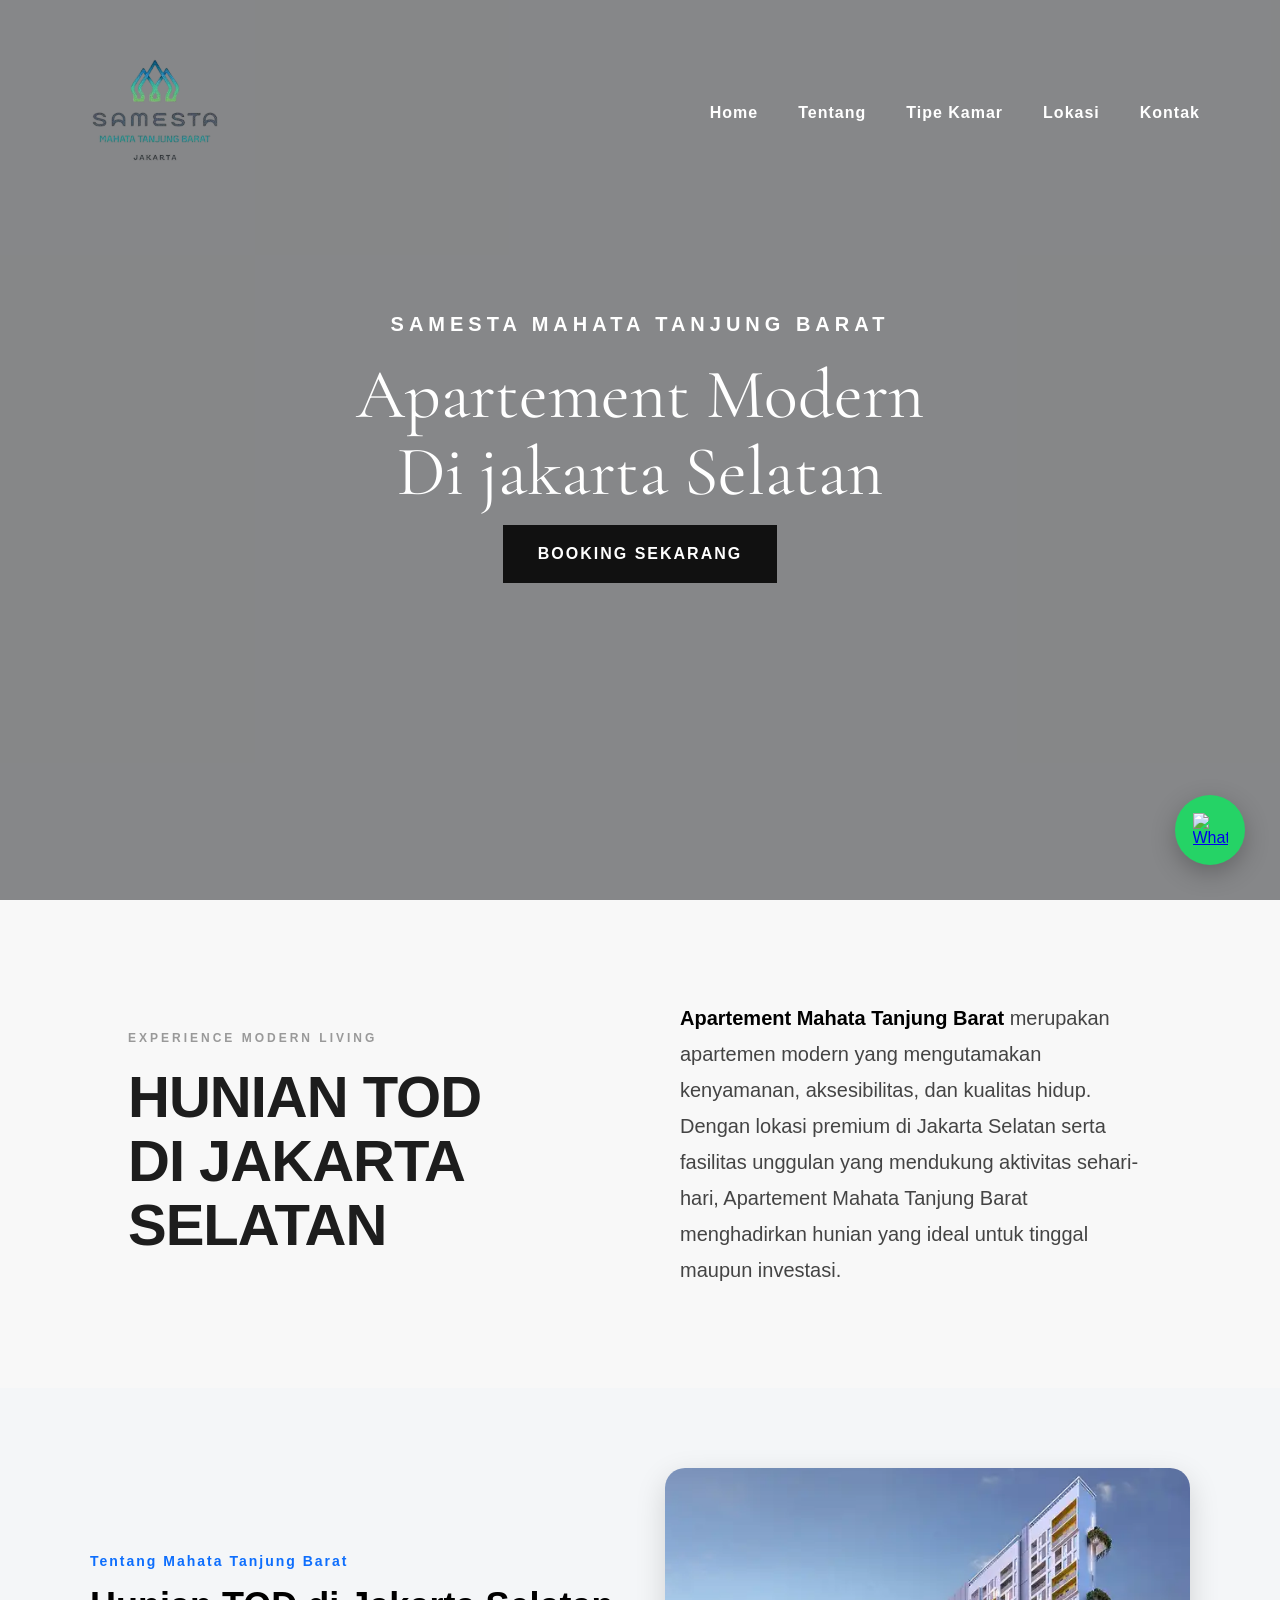
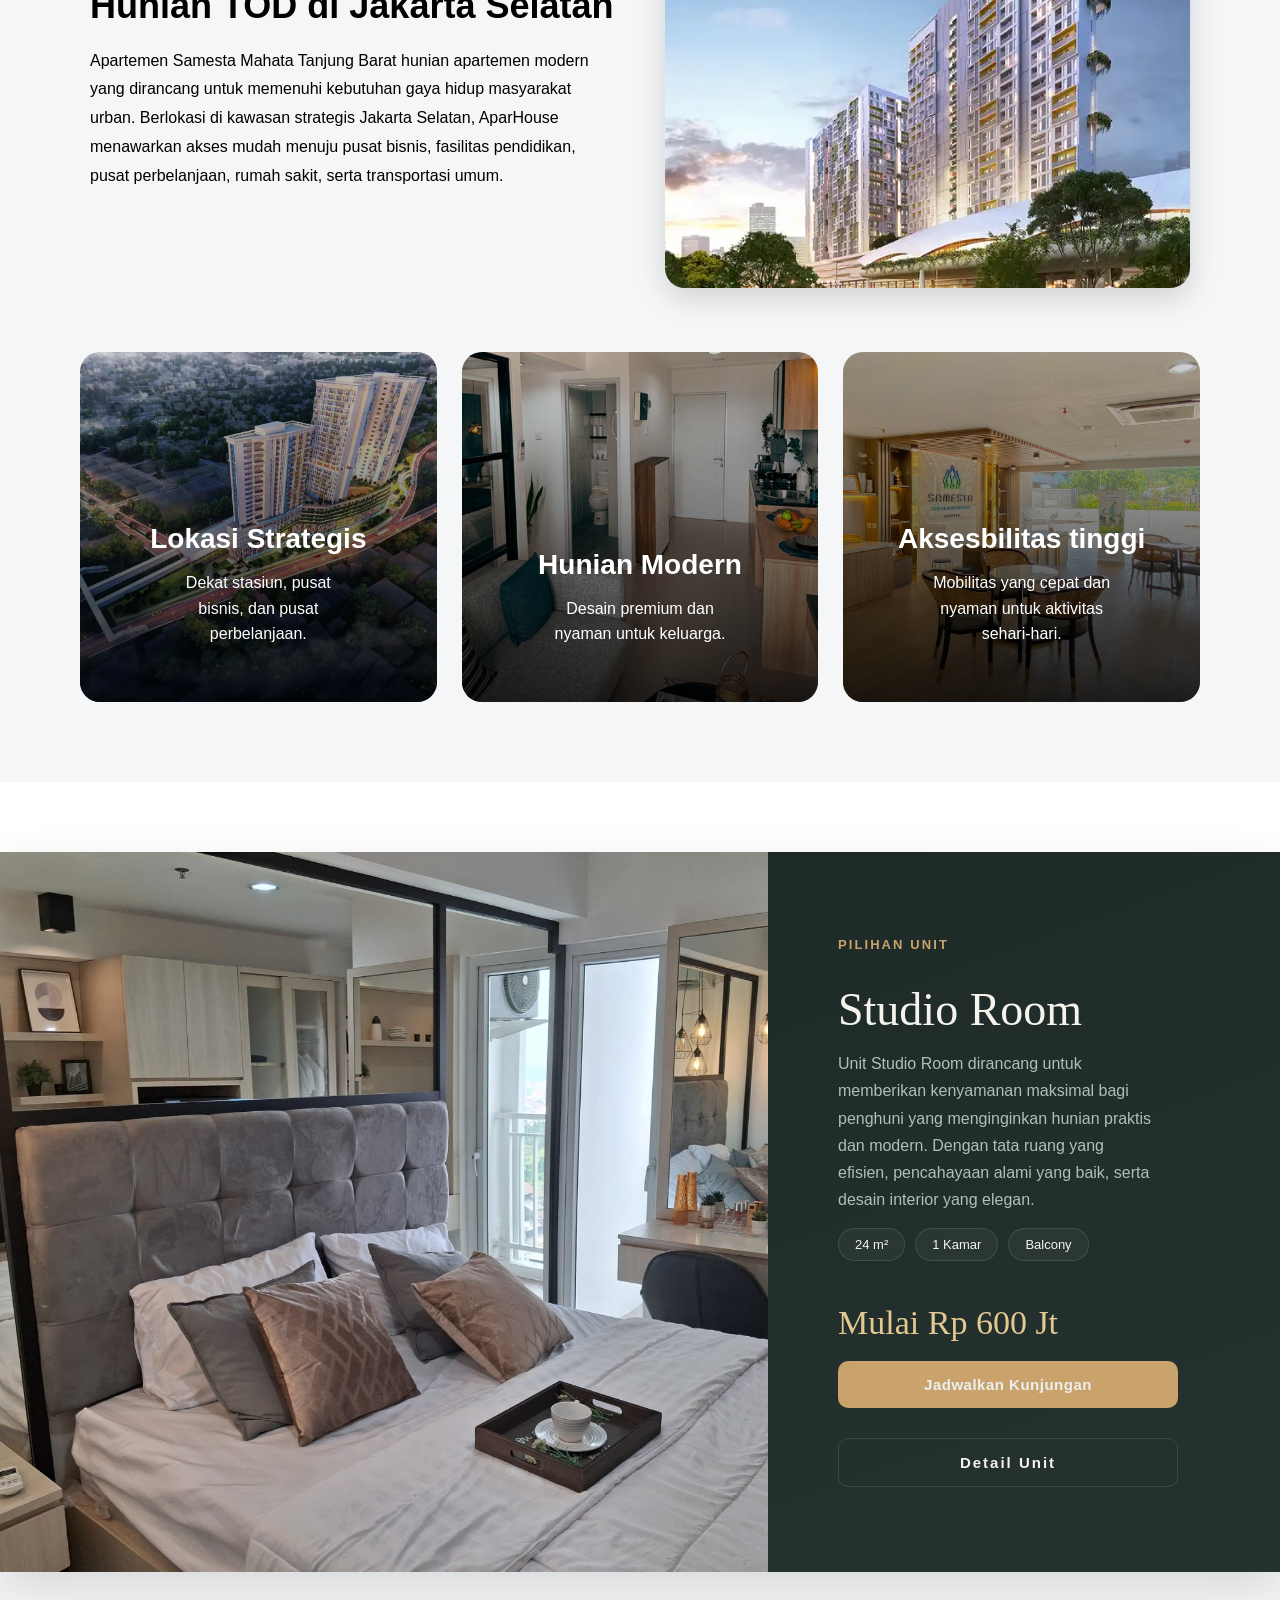
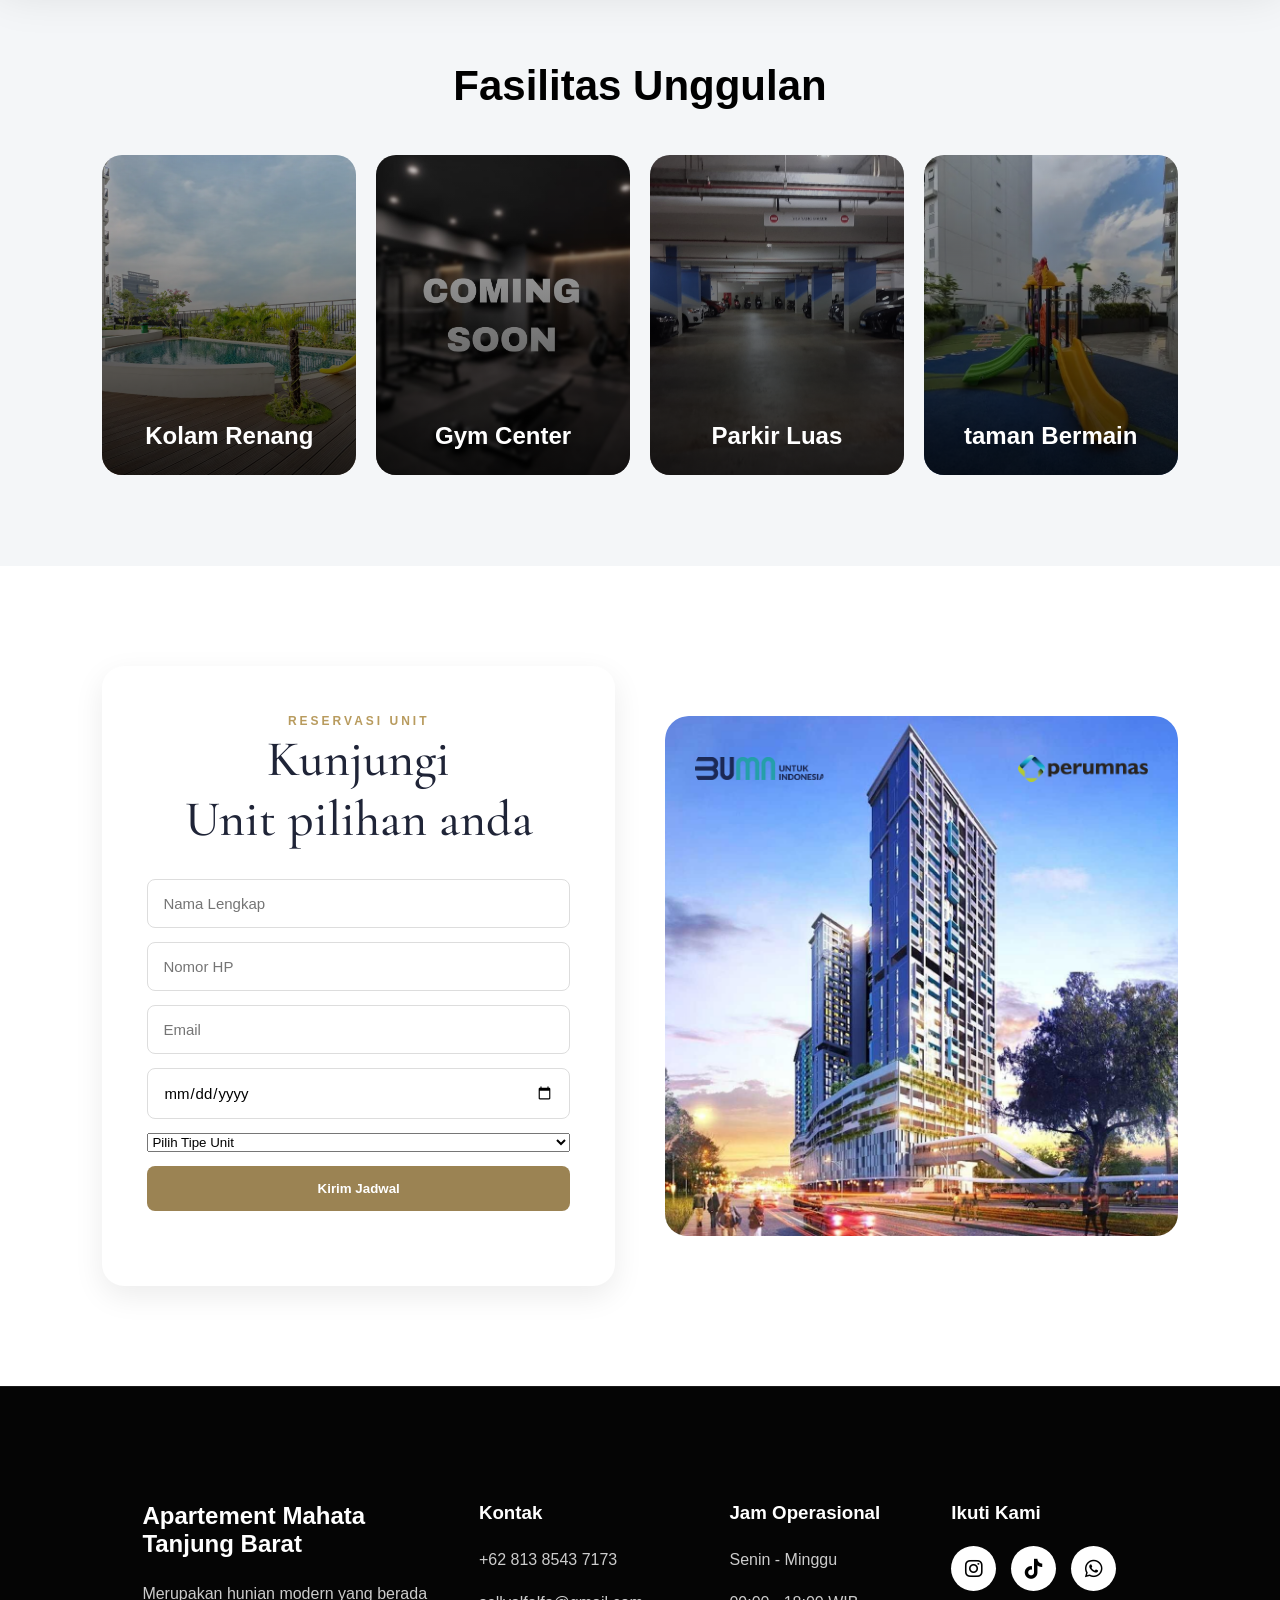
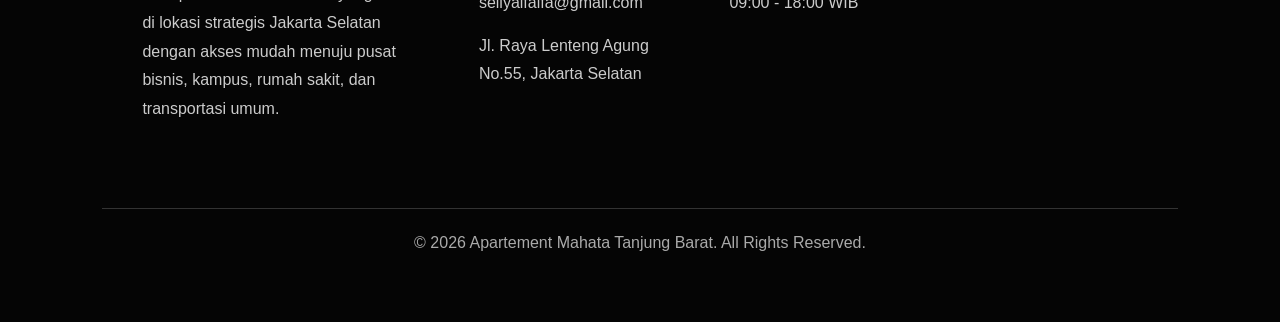
==== commit 120c3d0d: "Done website dekstop" ====
--- a/index.html
+++ b/index.html
@@ -1,6 +1,8 @@
 <!DOCTYPE html>
 <html lang="id">
 <head>
+    <meta name="viewport" content="width=device-width, initial-scale=1.0">
+
     <title></title>
 
     <link rel="icon" type="image/png" href="images/logo-samesta.png">
@@ -129,9 +131,9 @@
         <div class="unit-main-image">
             <img
                 id="unitImage"
-                src="https://images.unsplash.com/photo-1505693416388-ac5ce068fe85?w=1200"
+                src="Studio Room/Studio-room-2.jpg"
                 alt="Unit Apartemen"
-            >
+>
 
           <div class="slide-dots">
     <span class="dot active"></span>
@@ -152,13 +154,13 @@
             <h3 id="unitTitle">Studio Room</h3>
 
             <p id="unitDesc">
-                Unit studio modern yang dirancang untuk kenyamanan sehari-hari, dengan tata ruang efisien dan suasana yang hangat.
+                Unit Studio Room dirancang untuk memberikan kenyamanan maksimal bagi penghuni yang menginginkan hunian praktis dan modern. Dengan tata ruang yang efisien, pencahayaan alami yang baik, serta desain interior yang elegan.
             </p>
 
             <div class="unit-points">
                 <span id="unitSize">24 m²</span>
                 <span id="unitBedroom">1 Kamar</span>
-                <span id="unitBathroom">1 KM</span>
+                <span id="unitBathroom">Balcony</span>
             </div>
 
             <h4 id="unitPrice">Mulai Rp 600 Jt</h4>
@@ -193,7 +195,7 @@
         </div>
 
         <div class="facility-photo-card reveal reveal-up"
-     style="--delay:.4s; background-image:url('./images/parkir.jpg')">
+     style="--delay:.4s; background-image:url('./images/parkiran.jpg')">
             <div class="facility-overlay">
                 <h3>Parkir Luas</h3>
             </div>
--- a/style.css
+++ b/style.css
@@ -1978,7 +1978,7 @@
 
 .detail-hero{
     height:500px;
-    background:url("images/apartemen-mahata.png") center center/cover no-repeat;
+    background:url("Studio Room/Studio-room-2.jpg") center center/cover no-repeat;
     position:relative;
 
     display:flex;
@@ -2840,7 +2840,7 @@
     min-height:420px;
     background:
     linear-gradient(rgba(0,0,0,.55), rgba(0,0,0,.55)),
-    url("apartemen mahata.png");
+    url("Lokasi.png");
     background-size:cover;
     background-position:center;
     display:flex;
@@ -3289,4 +3289,1381 @@
     color:white;
     font-size:22px;
     font-weight:800;
+}
+
+/* MOBILE RESPONSIVE FIX */
+@media (max-width: 768px) {
+
+    body {
+        overflow-x: hidden;
+    }
+
+    .detail-navbar,
+    nav {
+        flex-direction: column !important;
+        height: auto !important;
+        padding: 25px 20px !important;
+        gap: 18px !important;
+    }
+
+    nav ul,
+    .detail-navbar ul {
+        flex-wrap: wrap !important;
+        justify-content: center !important;
+        gap: 18px !important;
+    }
+
+    .detail-logo img,
+    nav img {
+        width: 95px !important;
+    }
+
+    .hero h1 {
+        font-size: 34px !important;
+        line-height: 1.15 !important;
+    }
+
+    .about-wrapper,
+    .unit-highlight,
+    .booking-container,
+    .detail-overview,
+    .detail-content,
+    .unit-info,
+    .room-detail,
+    .detail-gallery {
+        display: flex !important;
+        flex-direction: column !important;
+        grid-template-columns: 1fr !important;
+        width: 100% !important;
+        gap: 30px !important;
+    }
+
+    .about-text,
+    .about-image,
+    .unit-main-image,
+    .unit-main-content,
+    .booking-left,
+    .booking-right,
+    .detail-text,
+    .detail-image {
+        width: 100% !important;
+        max-width: 100% !important;
+    }
+
+    .about-text h2,
+    .unit-main-content h3,
+    .detail-text h1,
+    .detail-text h2 {
+        font-size: 36px !important;
+        line-height: 1.15 !important;
+    }
+
+    .about-text p,
+    .unit-main-content p,
+    .detail-text p {
+        font-size: 15px !important;
+        line-height: 1.7 !important;
+    }
+
+    .about-image img,
+    .detail-image img,
+    .unit-main-image img {
+        width: 100% !important;
+        height: auto !important;
+        max-height: 360px !important;
+        object-fit: cover !important;
+    }
+
+    .about-info,
+    .facility-photo-grid,
+    .related-grid {
+        grid-template-columns: 1fr !important;
+        gap: 22px !important;
+    }
+
+    .feature-card,
+    .facility-photo-card,
+    .related-card {
+        width: 100% !important;
+        height: 300px !important;
+    }
+
+    .unit-main-content {
+        padding: 35px 24px !important;
+    }
+
+    .booking-title {
+        font-size: 38px !important;
+        line-height: 1.15 !important;
+    }
+
+    .booking-container {
+        padding: 30px 20px !important;
+    }
+
+    form input,
+    form select,
+    form button {
+        width: 100% !important;
+        font-size: 15px !important;
+    }
+
+    .booking-building {
+        width: 100% !important;
+        height: auto !important;
+    }
+
+    .footer-container {
+        flex-direction: column !important;
+        gap: 35px !important;
+        text-align: left !important;
+    }
+
+    .whatsapp-float {
+        width: 55px !important;
+        height: 55px !important;
+        right: 18px !important;
+        bottom: 18px !important;
+    }
+}
+
+/* ===== FIX MOBILE HP FINAL ===== */
+@media screen and (max-width: 600px) {
+
+  html, body {
+    width: 100%;
+    overflow-x: hidden !important;
+  }
+
+  * {
+    box-sizing: border-box;
+  }
+
+  section {
+    padding: 45px 22px !important;
+  }
+
+  /* NAVBAR */
+  nav,
+  .detail-navbar {
+    height: auto !important;
+    padding: 22px 18px !important;
+    flex-direction: column !important;
+    gap: 18px !important;
+  }
+
+  nav ul,
+  .detail-navbar ul {
+    display: flex !important;
+    flex-wrap: wrap !important;
+    justify-content: center !important;
+    gap: 18px !important;
+    padding: 0 !important;
+  }
+
+  nav ul li a,
+  .detail-navbar ul li a {
+    font-size: 15px !important;
+  }
+
+  .logo img,
+  .detail-logo img {
+    width: 90px !important;
+  }
+
+  /* HERO HOME */
+  .hero {
+    height: 100vh !important;
+    padding: 0 22px !important;
+  }
+
+  .hero-content h1 {
+    font-size: 42px !important;
+    line-height: 1.1 !important;
+  }
+
+  .hero-content span {
+    font-size: 12px !important;
+    letter-spacing: 4px !important;
+  }
+
+  /* ABOUT */
+  .about-wrapper,
+  .unit-highlight,
+  .booking-container,
+  .footer-container,
+  .detail-content,
+  .detail-overview {
+    display: flex !important;
+    flex-direction: column !important;
+    width: 100% !important;
+    gap: 28px !important;
+  }
+
+  .about-text,
+  .about-image,
+  .unit-main-image,
+  .unit-main-content,
+  .booking-left,
+  .booking-right,
+  .detail-text,
+  .detail-image {
+    width: 100% !important;
+    max-width: 100% !important;
+  }
+
+  .about-text h2,
+  .booking-title {
+    font-size: 34px !important;
+    line-height: 1.2 !important;
+  }
+
+  .about-text p,
+  .unit-main-content p,
+  .detail-text p {
+    font-size: 15px !important;
+    line-height: 1.7 !important;
+  }
+
+  .about-image img,
+  .booking-building,
+  .detail-image img {
+    width: 100% !important;
+    height: auto !important;
+  }
+
+  /* CARD ABOUT */
+  .about-info,
+  .facility-photo-grid,
+  .related-grid {
+    display: grid !important;
+    grid-template-columns: 1fr !important;
+    gap: 22px !important;
+  }
+
+  .feature-card,
+  .facility-photo-card,
+  .related-card {
+    width: 100% !important;
+    height: 280px !important;
+  }
+
+  /* UNIT HOME */
+  .unit-main-image img {
+    width: 100% !important;
+    height: 320px !important;
+    object-fit: cover !important;
+  }
+
+  .unit-main-content {
+    padding: 32px 22px !important;
+  }
+
+  .unit-main-content h3 {
+    font-size: 38px !important;
+    line-height: 1.1 !important;
+  }
+
+  .unit-main-content h4 {
+    font-size: 34px !important;
+  }
+
+  .unit-main-btn,
+  .unit-detail-btn {
+    width: 100% !important;
+    display: block !important;
+    text-align: center !important;
+  }
+
+  /* DETAIL UNIT */
+  .detail-hero {
+    height: 75vh !important;
+    padding: 0 20px !important;
+  }
+
+  .detail-hero h1 {
+    font-size: 58px !important;
+    line-height: 1 !important;
+  }
+
+  .detail-hero p {
+    font-size: 20px !important;
+    line-height: 1.5 !important;
+  }
+
+  .detail-text h1,
+  .detail-text h2 {
+    font-size: 46px !important;
+    line-height: 1.05 !important;
+  }
+
+  .facility-list,
+  .unit-facilities,
+  .facility-tags {
+    display: flex !important;
+    flex-wrap: wrap !important;
+    gap: 12px !important;
+  }
+
+  .facility-list span,
+  .facility-tags span {
+    font-size: 14px !important;
+    padding: 12px 18px !important;
+  }
+
+  /* BOOKING */
+  form input,
+  form select,
+  form button {
+    width: 100% !important;
+    font-size: 15px !important;
+  }
+
+  /* FOOTER */
+  .footer {
+    padding: 55px 24px 35px !important;
+  }
+
+  .footer-container {
+    display: flex !important;
+    flex-direction: column !important;
+    gap: 30px !important;
+  }
+
+  .footer-box {
+    width: 100% !important;
+  }
+
+  .footer-box h2,
+  .footer-box h3 {
+    font-size: 26px !important;
+  }
+
+  .footer-box p {
+    font-size: 16px !important;
+    line-height: 1.7 !important;
+    word-break: break-word !important;
+  }
+
+  .social-icons {
+    justify-content: flex-start !important;
+  }
+
+  /* WA */
+  .whatsapp-float {
+    width: 56px !important;
+    height: 56px !important;
+    right: 18px !important;
+    bottom: 18px !important;
+  }
+
+  .whatsapp-float img {
+    width: 30px !important;
+    height: 30px !important;
+  }
+}
+
+/* ===== FIX MOBILE SISA: HOME + LOKASI + DETAIL ===== */
+@media (max-width: 600px) {
+
+  html, body {
+    max-width: 100% !important;
+    overflow-x: hidden !important;
+  }
+
+  /* home biar nggak terlalu desktop */
+  .hero {
+    height: 100vh !important;
+    background-position: center !important;
+  }
+
+  .hero-content h1 {
+    font-size: 36px !important;
+    line-height: 1.15 !important;
+  }
+
+  nav ul li a {
+    font-size: 13px !important;
+  }
+
+  /* lokasi page */
+  .lokasi-section,
+  .lokasi-container,
+  .lokasi-wrapper,
+  .location-section,
+  .location-container,
+  .location-wrapper {
+    display: flex !important;
+    flex-direction: column !important;
+    width: 100% !important;
+    max-width: 100% !important;
+    padding: 35px 20px !important;
+    gap: 25px !important;
+    overflow: hidden !important;
+  }
+
+  .lokasi-text,
+  .lokasi-map,
+  .location-text,
+  .location-map,
+  .map-box {
+    width: 100% !important;
+    max-width: 100% !important;
+  }
+
+  iframe,
+  .lokasi-map iframe,
+  .location-map iframe,
+  .map-box iframe {
+    width: 100% !important;
+    max-width: 100% !important;
+    height: 300px !important;
+    display: block !important;
+    border-radius: 18px !important;
+  }
+
+  .lokasi-text h1,
+  .location-text h1 {
+    font-size: 42px !important;
+    line-height: 1.1 !important;
+    word-break: normal !important;
+  }
+
+  .lokasi-text p,
+  .location-text p {
+    font-size: 16px !important;
+    line-height: 1.7 !important;
+  }
+
+  .lokasi-card,
+  .location-card {
+    width: 100% !important;
+    max-width: 100% !important;
+    padding: 25px !important;
+  }
+
+  /* detail unit jangan kegedean */
+  .detail-hero h1 {
+    font-size: 52px !important;
+  }
+
+  .detail-content,
+  .detail-overview,
+  .detail-wrapper,
+  .unit-detail-wrapper {
+    grid-template-columns: 1fr !important;
+    display: flex !important;
+    flex-direction: column !important;
+    padding: 35px 20px !important;
+  }
+
+  .detail-text h1,
+  .detail-text h2 {
+    font-size: 38px !important;
+  }
+}
+
+/* ===== MOBILE TOTAL FIX ALL PAGE ===== */
+@media (max-width: 768px) {
+
+  html, body {
+    width: 100% !important;
+    max-width: 100% !important;
+    overflow-x: hidden !important;
+  }
+
+  * {
+    box-sizing: border-box !important;
+  }
+
+  body {
+    font-size: 16px !important;
+  }
+
+  section {
+    width: 100% !important;
+    padding: 55px 22px !important;
+  }
+
+  /* NAVBAR MOBILE */
+  nav,
+  .detail-navbar {
+    width: 100% !important;
+    height: auto !important;
+    padding: 22px 18px !important;
+    display: flex !important;
+    flex-direction: column !important;
+    align-items: center !important;
+    gap: 18px !important;
+  }
+
+  nav ul,
+  .detail-navbar ul {
+    width: 100% !important;
+    display: flex !important;
+    flex-wrap: wrap !important;
+    justify-content: center !important;
+    gap: 16px 22px !important;
+    padding: 0 !important;
+  }
+
+  nav ul li a,
+  .detail-navbar ul li a {
+    font-size: 14px !important;
+  }
+
+  .logo img,
+  .detail-logo img {
+    width: 92px !important;
+  }
+
+  /* HOME HERO JADI MOBILE */
+  .hero {
+    height: 100vh !important;
+    min-height: 680px !important;
+    padding: 0 24px !important;
+    background-position: center center !important;
+  }
+
+  .hero-content {
+    width: 100% !important;
+    max-width: 100% !important;
+    text-align: center !important;
+    padding-top: 60px !important;
+  }
+
+  .hero-content span {
+    font-size: 11px !important;
+    letter-spacing: 4px !important;
+  }
+
+  .hero-content h1 {
+    font-size: 38px !important;
+    line-height: 1.15 !important;
+  }
+
+  .hero-content a {
+    padding: 14px 28px !important;
+    font-size: 13px !important;
+  }
+
+  /* SEMUA LAYOUT JADI VERTIKAL */
+  .about-wrapper,
+  .about-info,
+  .unit-highlight,
+  .facility-photo-grid,
+  .booking-container,
+  .footer-container,
+  .detail-content,
+  .detail-overview,
+  .detail-wrapper,
+  .unit-detail-wrapper,
+  .gallery-wrapper,
+  .related-grid,
+  .lokasi-container,
+  .lokasi-wrapper,
+  .location-container,
+  .location-wrapper {
+    display: flex !important;
+    flex-direction: column !important;
+    grid-template-columns: 1fr !important;
+    width: 100% !important;
+    max-width: 100% !important;
+    gap: 28px !important;
+  }
+
+  .about-text,
+  .about-image,
+  .unit-main-image,
+  .unit-main-content,
+  .booking-left,
+  .booking-right,
+  .footer-box,
+  .detail-text,
+  .detail-image,
+  .gallery-text,
+  .gallery-video,
+  .lokasi-text,
+  .lokasi-map,
+  .location-text,
+  .location-map,
+  .map-box {
+    width: 100% !important;
+    max-width: 100% !important;
+  }
+
+  /* FONT MOBILE */
+  h1, h2, h3 {
+    word-break: normal !important;
+  }
+
+  .about-text h2,
+  .booking-title,
+  .unit-main-content h3,
+  .lokasi-text h1,
+  .location-text h1 {
+    font-size: 34px !important;
+    line-height: 1.2 !important;
+  }
+
+  .detail-text h1,
+  .detail-text h2 {
+    font-size: 36px !important;
+    line-height: 1.15 !important;
+  }
+
+  p {
+    font-size: 15px !important;
+    line-height: 1.75 !important;
+  }
+
+  /* GAMBAR/VIDEO/IFRAME IKUT HP */
+  img,
+  video,
+  iframe {
+    max-width: 100% !important;
+  }
+
+  .about-image img,
+  .unit-main-image img,
+  .booking-building,
+  .detail-image img,
+  .gallery-video video,
+  iframe {
+    width: 100% !important;
+    height: auto !important;
+    max-height: 360px !important;
+    object-fit: cover !important;
+    border-radius: 18px !important;
+  }
+
+  iframe {
+    height: 320px !important;
+  }
+
+  /* CARD */
+  .feature-card,
+  .facility-photo-card,
+  .related-card,
+  .lokasi-card,
+  .location-card {
+    width: 100% !important;
+    height: 280px !important;
+  }
+
+  /* UNIT SECTION */
+  .unit-main-content {
+    padding: 34px 24px !important;
+  }
+
+  .unit-main-content h4 {
+    font-size: 32px !important;
+  }
+
+  .unit-main-btn,
+  .unit-detail-btn,
+  form button {
+    width: 100% !important;
+    display: block !important;
+    text-align: center !important;
+  }
+
+  /* BOOKING */
+  form input,
+  form select,
+  form button {
+    width: 100% !important;
+    font-size: 15px !important;
+  }
+
+  /* DETAIL HERO */
+  .detail-hero {
+    height: 70vh !important;
+    min-height: 520px !important;
+    padding: 0 22px !important;
+  }
+
+  .detail-hero h1 {
+    font-size: 48px !important;
+    line-height: 1.05 !important;
+  }
+
+  .detail-hero p {
+    font-size: 18px !important;
+  }
+
+  /* FACILITY TAGS */
+  .facility-list,
+  .unit-facilities,
+  .facility-tags {
+    display: flex !important;
+    flex-wrap: wrap !important;
+    gap: 12px !important;
+  }
+
+  .facility-list span,
+  .facility-tags span {
+    font-size: 14px !important;
+    padding: 12px 18px !important;
+  }
+
+  /* FOOTER */
+  .footer {
+    padding: 55px 24px 35px !important;
+  }
+
+  .footer-box {
+    text-align: left !important;
+  }
+
+  .footer-box h2,
+  .footer-box h3 {
+    font-size: 26px !important;
+  }
+
+  .footer-box p {
+    font-size: 16px !important;
+    line-height: 1.7 !important;
+    word-break: break-word !important;
+  }
+
+  .social-icons {
+    justify-content: flex-start !important;
+  }
+
+  /* WHATSAPP */
+  .whatsapp-float {
+    width: 56px !important;
+    height: 56px !important;
+    right: 18px !important;
+    bottom: 18px !important;
+  }
+
+  .whatsapp-float img {
+    width: 30px !important;
+    height: 30px;
+  }
+}
+
+/* ===== FORCE MOBILE FINAL: HOME + UNIT PAGES ===== */
+@media (max-width: 768px) {
+
+  html, body {
+    width: 100% !important;
+    overflow-x: hidden !important;
+  }
+
+  /* HOME: jangan desktop */
+  .about-wrapper,
+  .about-info,
+  .unit-highlight {
+    display: flex !important;
+    flex-direction: column !important;
+  }
+
+  .about-text,
+  .about-image,
+  .unit-main-image,
+  .unit-main-content {
+    width: 100% !important;
+    max-width: 100% !important;
+  }
+
+  .about-info {
+    gap: 22px !important;
+  }
+
+  .feature-card {
+    width: 100% !important;
+    height: 260px !important;
+  }
+
+  .unit-highlight {
+    margin: 0 !important;
+  }
+
+  .unit-main-image img {
+    height: 330px !important;
+    width: 100% !important;
+    object-fit: cover !important;
+  }
+
+  .unit-main-content {
+    padding: 35px 24px !important;
+  }
+
+  /* NAVBAR DETAIL/UNIT */
+  .detail-navbar {
+    padding: 22px 18px !important;
+  }
+
+  .detail-navbar ul {
+    gap: 14px !important;
+  }
+
+  .detail-navbar ul li a {
+    font-size: 14px !important;
+  }
+
+  .detail-logo img {
+    width: 95px !important;
+  }
+
+  /* HALAMAN STUDIO / ONE / TWO BEDROOM */
+  .unit-detail,
+  .unit-detail-section,
+  .detail-content,
+  .room-detail,
+  .room-content,
+  .detail-wrapper {
+    width: 100% !important;
+    max-width: 100% !important;
+    display: flex !important;
+    flex-direction: column !important;
+    grid-template-columns: 1fr !important;
+    padding: 35px 22px !important;
+    gap: 28px !important;
+    overflow: hidden !important;
+  }
+
+  .detail-text,
+  .room-text,
+  .unit-text,
+  .detail-image,
+  .room-image,
+  .unit-image {
+    width: 100% !important;
+    max-width: 100% !important;
+  }
+
+  .detail-text h1,
+  .room-text h1,
+  .unit-text h1 {
+    font-size: 38px !important;
+    line-height: 1.15 !important;
+    margin-bottom: 18px !important;
+  }
+
+  .detail-text p,
+  .room-text p,
+  .unit-text p {
+    font-size: 15px !important;
+    line-height: 1.7 !important;
+  }
+
+  .detail-image img,
+  .room-image img,
+  .unit-image img {
+    width: 100% !important;
+    height: 330px !important;
+    object-fit: cover !important;
+    border-radius: 18px !important;
+  }
+
+  .detail-hero h1 {
+    font-size: 46px !important;
+    line-height: 1.1 !important;
+  }
+
+  /* fasilitas biar ga mepet */
+  .facility-list,
+  .unit-facilities,
+  .facility-tags {
+    display: flex !important;
+    flex-wrap: wrap !important;
+    gap: 12px !important;
+  }
+
+  .facility-list span,
+  .unit-facilities span,
+  .facility-tags span {
+    font-size: 14px !important;
+    padding: 12px 18px !important;
+  }
+
+  .whatsapp-float {
+    right: 18px !important;
+    bottom: 18px !important;
+  }
+}
+
+@media (max-width: 900px) {
+
+  body {
+    overflow-x: hidden !important;
+  }
+
+  #about,
+  #rooms,
+  .unit-section {
+    padding: 50px 22px !important;
+  }
+
+  #about .about-wrapper {
+    display: block !important;
+  }
+
+  #about .about-text,
+  #about .about-image {
+    width: 100% !important;
+    max-width: 100% !important;
+  }
+
+  #about .about-image {
+    margin-top: 28px !important;
+  }
+
+  #about .about-image img {
+    width: 100% !important;
+    height: auto !important;
+  }
+
+  #about .about-info {
+    display: block !important;
+  }
+
+  #about .feature-card {
+    width: 100% !important;
+    height: 280px !important;
+    margin-bottom: 22px !important;
+  }
+
+  #rooms .unit-highlight {
+    display: block !important;
+    grid-template-columns: none !important;
+  }
+
+  #rooms .unit-main-image,
+  #rooms .unit-main-content {
+    width: 100% !important;
+    max-width: 100% !important;
+  }
+
+  #rooms .unit-main-image img {
+    width: 100% !important;
+    height: 320px !important;
+    object-fit: cover !important;
+  }
+
+  #rooms .unit-main-content {
+    padding: 35px 24px !important;
+  }
+
+  #rooms .unit-main-content h3 {
+    font-size: 38px !important;
+  }
+
+  #rooms .unit-main-content h4 {
+    font-size: 32px !important;
+  }
+
+  #rooms .unit-main-btn,
+  #rooms .unit-detail-btn {
+    width: 100% !important;
+    display: block !important;
+  }
+}
+
+/* FIX INDEX MOBILE BENERAN */
+@media (max-width: 768px) {
+
+  .about-wrapper {
+    flex-direction: column !important;
+    max-width: 100% !important;
+    margin: 0 !important;
+    gap: 25px !important;
+  }
+
+  .about-text {
+    flex: none !important;
+    width: 100% !important;
+  }
+
+  .about-image {
+    width: 100% !important;
+  }
+
+  .about-image img {
+    width: 100% !important;
+    height: auto !important;
+  }
+
+  .about-info {
+    display: flex !important;
+    flex-direction: column !important;
+    gap: 22px !important;
+  }
+
+  .feature-card {
+    width: 100% !important;
+  }
+
+  .unit-highlight {
+    display: flex !important;
+    flex-direction: column !important;
+  }
+
+  .unit-main-image,
+  .unit-main-content {
+    width: 100% !important;
+  }
+}
+
+@media (max-width: 768px) {
+  .tod-section,
+  .about-wrapper,
+  .about-info,
+  .unit-highlight {
+    display: flex !important;
+    flex-direction: column !important;
+    width: 100% !important;
+    max-width: 100% !important;
+    padding: 45px 22px !important;
+    gap: 28px !important;
+  }
+
+  .tod-left,
+  .tod-right,
+  .about-text,
+  .about-image,
+  .unit-main-image,
+  .unit-main-content {
+    width: 100% !important;
+    max-width: 100% !important;
+  }
+
+  .tod-left h2 {
+    font-size: 36px !important;
+    line-height: 1.15 !important;
+  }
+
+  .about-info .feature-card {
+    width: 100% !important;
+    height: 280px !important;
+  }
+
+  .unit-main-image img {
+    width: 100% !important;
+    height: 320px !important;
+    object-fit: cover !important;
+  }
+}
+
+@media (max-width: 768px) {
+
+  nav {
+    position: absolute !important;
+    top: 0 !important;
+    left: 0 !important;
+    width: 100% !important;
+    padding: 28px 20px 0 !important;
+    background: transparent !important;
+    display: flex !important;
+    flex-direction: column !important;
+    align-items: center !important;
+    gap: 18px !important;
+    z-index: 10 !important;
+  }
+
+  nav .logo img {
+    width: 95px !important;
+    height: auto !important;
+    display: block !important;
+  }
+
+  nav ul {
+    width: 100% !important;
+    display: flex !important;
+    flex-wrap: wrap !important;
+    justify-content: center !important;
+    gap: 14px 24px !important;
+    padding: 0 !important;
+    margin: 0 !important;
+  }
+
+  nav ul li {
+    list-style: none !important;
+  }
+
+  nav ul li a {
+    font-size: 15px !important;
+    letter-spacing: 1px !important;
+    color: white !important;
+    text-decoration: none !important;
+  }
+
+  .hero-content {
+    padding-top: 210px !important;
+  }
+
+  .hero-content .hero-subtitle {
+    font-size: 12px !important;
+    letter-spacing: 6px !important;
+    line-height: 1.8 !important;
+  }
+
+  .hero-content h1 {
+    font-size: 42px !important;
+    line-height: 1.15 !important;
+  }
+
+  .hero-main-btn {
+    margin-top: 22px !important;
+    padding: 16px 34px !important;
+    font-size: 13px !important;
+    letter-spacing: 3px !important;
+  }
+}
+
+@media (max-width: 768px) {
+
+  .unit-section {
+    padding: 45px 22px !important;
+    background: #f5f5f5 !important;
+  }
+
+  .unit-highlight {
+    display: flex !important;
+    flex-direction: column !important;
+    background: #10231f !important;
+    min-height: auto !important;
+    height: auto !important;
+    padding: 22px !important;
+    border-radius: 0 !important;
+    gap: 25px !important;
+  }
+
+  .unit-main-image {
+    width: 100% !important;
+    height: auto !important;
+  }
+
+  .unit-main-image img {
+    width: 100% !important;
+    height: 280px !important;
+    object-fit: cover !important;
+    border-radius: 18px !important;
+  }
+
+  .unit-main-content {
+    width: 100% !important;
+    padding: 0 !important;
+    color: white !important;
+    display: block !important;
+  }
+
+  .unit-label {
+    display: block !important;
+    color: #d6ad63 !important;
+    margin-bottom: 14px !important;
+    font-size: 12px !important;
+    letter-spacing: 3px !important;
+  }
+
+  .unit-main-content h3 {
+    display: block !important;
+    color: white !important;
+    font-size: 36px !important;
+    line-height: 1.1 !important;
+    margin-bottom: 15px !important;
+  }
+
+  .unit-main-content p {
+    display: block !important;
+    color: white !important;
+    font-size: 15px !important;
+    line-height: 1.7 !important;
+    margin-bottom: 18px !important;
+  }
+
+  .unit-points {
+    display: flex !important;
+    flex-wrap: wrap !important;
+    gap: 10px !important;
+    margin-bottom: 20px !important;
+  }
+
+  .unit-points span {
+    color: white !important;
+    padding: 9px 14px !important;
+    font-size: 13px !important;
+  }
+
+  .unit-main-content h4 {
+    display: block !important;
+    color: #d6ad63 !important;
+    font-size: 30px !important;
+    margin-bottom: 18px !important;
+  }
+
+  .unit-main-btn,
+  .unit-detail-btn {
+    width: 100% !important;
+    display: block !important;
+    text-align: center !important;
+    margin-top: 12px !important;
+  }
+
+  .slider-controls {
+    position: static !important;
+    display: flex !important;
+    justify-content: center !important;
+    gap: 30px !important;
+    margin-top: 18px !important;
+  }
+
+  .slider-controls button {
+    width: 58px !important;
+    height: 58px !important;
+  }
+
+  .slide-dots {
+    display: none !important;
+  }
+}
+
+@media (max-width: 768px) {
+
+  /* BOOKING FORM MOBILE */
+  .booking {
+    padding: 55px 20px !important;
+  }
+
+  .booking-container {
+    display: flex !important;
+    flex-direction: column !important;
+    padding: 30px 22px !important;
+    gap: 35px !important;
+  }
+
+  .booking-left,
+  .booking-right {
+    width: 100% !important;
+    max-width: 100% !important;
+  }
+
+  .booking-title {
+    font-size: 42px !important;
+    line-height: 1.15 !important;
+  }
+
+  #bookingForm input,
+  #bookingForm select,
+  #bookingForm button {
+    width: 100% !important;
+    height: 56px !important;
+    padding: 0 16px !important;
+    font-size: 16px !important;
+    color: #222 !important;
+    background: white !important;
+    border: 1px solid #ddd !important;
+    border-radius: 10px !important;
+    opacity: 1 !important;
+    appearance: auto !important;
+    -webkit-appearance: auto !important;
+  }
+
+  #bookingForm input[type="date"] {
+    color: #222 !important;
+    min-height: 56px !important;
+  }
+
+  #bookingForm button {
+    background: #a98d55 !important;
+    color: white !important;
+    border: none !important;
+    font-weight: 700 !important;
+  }
+
+  /* GAMBAR BOOKING BIAR GEDE KAYA DESKTOP */
+  .booking-building {
+    width: 100% !important;
+    height: auto !important;
+    max-height: none !important;
+    object-fit: cover !important;
+    border-radius: 22px !important;
+    display: block !important;
+  }
+
+  .booking-logo-row {
+    display: none !important;
+  }
+}
+
+.detail-gallery button{
+    width: 70px;
+    height: 70px;
+    border-radius: 50%;
+    border: none;
+    background: rgba(0,0,0,0.4);
+    color: white;
+
+    display: flex;
+    justify-content: center;
+    align-items: center;
+
+    font-size: 40px;
+    line-height: 1;
+    cursor: pointer;
+}
+
+.studio-hero{
+    background-image: url("Studio Room/Studio-room-2.jpg");
+}
+
+.one-hero{
+    background-image: url("One Bedroom/One-bedroom-5.jpg");
+}
+
+.two-hero{
+    background-image: url("Two Bedroom/Two-bedroom-5.jpg");
+}
+
+.detail-gallery button {
+    transition: all 0.35s ease;
+}
+
+.detail-gallery button:hover {
+    background: #c9a15b;
+    transform: scale(1.12);
+    box-shadow: 0 18px 35px rgba(0,0,0,0.25);
+}
+
+.detail-gallery button:active {
+    transform: scale(0.95);
+}
+
+.detail-gallery button{
+    opacity: 0;
+    visibility: hidden;
+    transition: all 0.3s ease;
+}
+
+.detail-gallery:hover button{
+    opacity: 1;
+    visibility: visible;
+}
+
+.studio-cta{
+    background:
+    linear-gradient(rgba(0,0,0,.5), rgba(0,0,0,.5)),
+    url("Studio Room/Studio-room-4.jpg");
+    background-size: cover;
+    background-position: center;
+}
+
+.one-cta{
+    background:
+    linear-gradient(rgba(0,0,0,.5), rgba(0,0,0,.5)),
+    url("One Bedroom/One-bedroom-3.jpg");
+    background-size: cover;
+    background-position: center;
+}
+
+.two-cta{
+    background:
+    linear-gradient(rgba(0,0,0,.5), rgba(0,0,0,.5)),
+    url("Two Bedroom/Two-bedroom-2.jpg");
+    background-size: cover;
+    background-position: center;
 }
